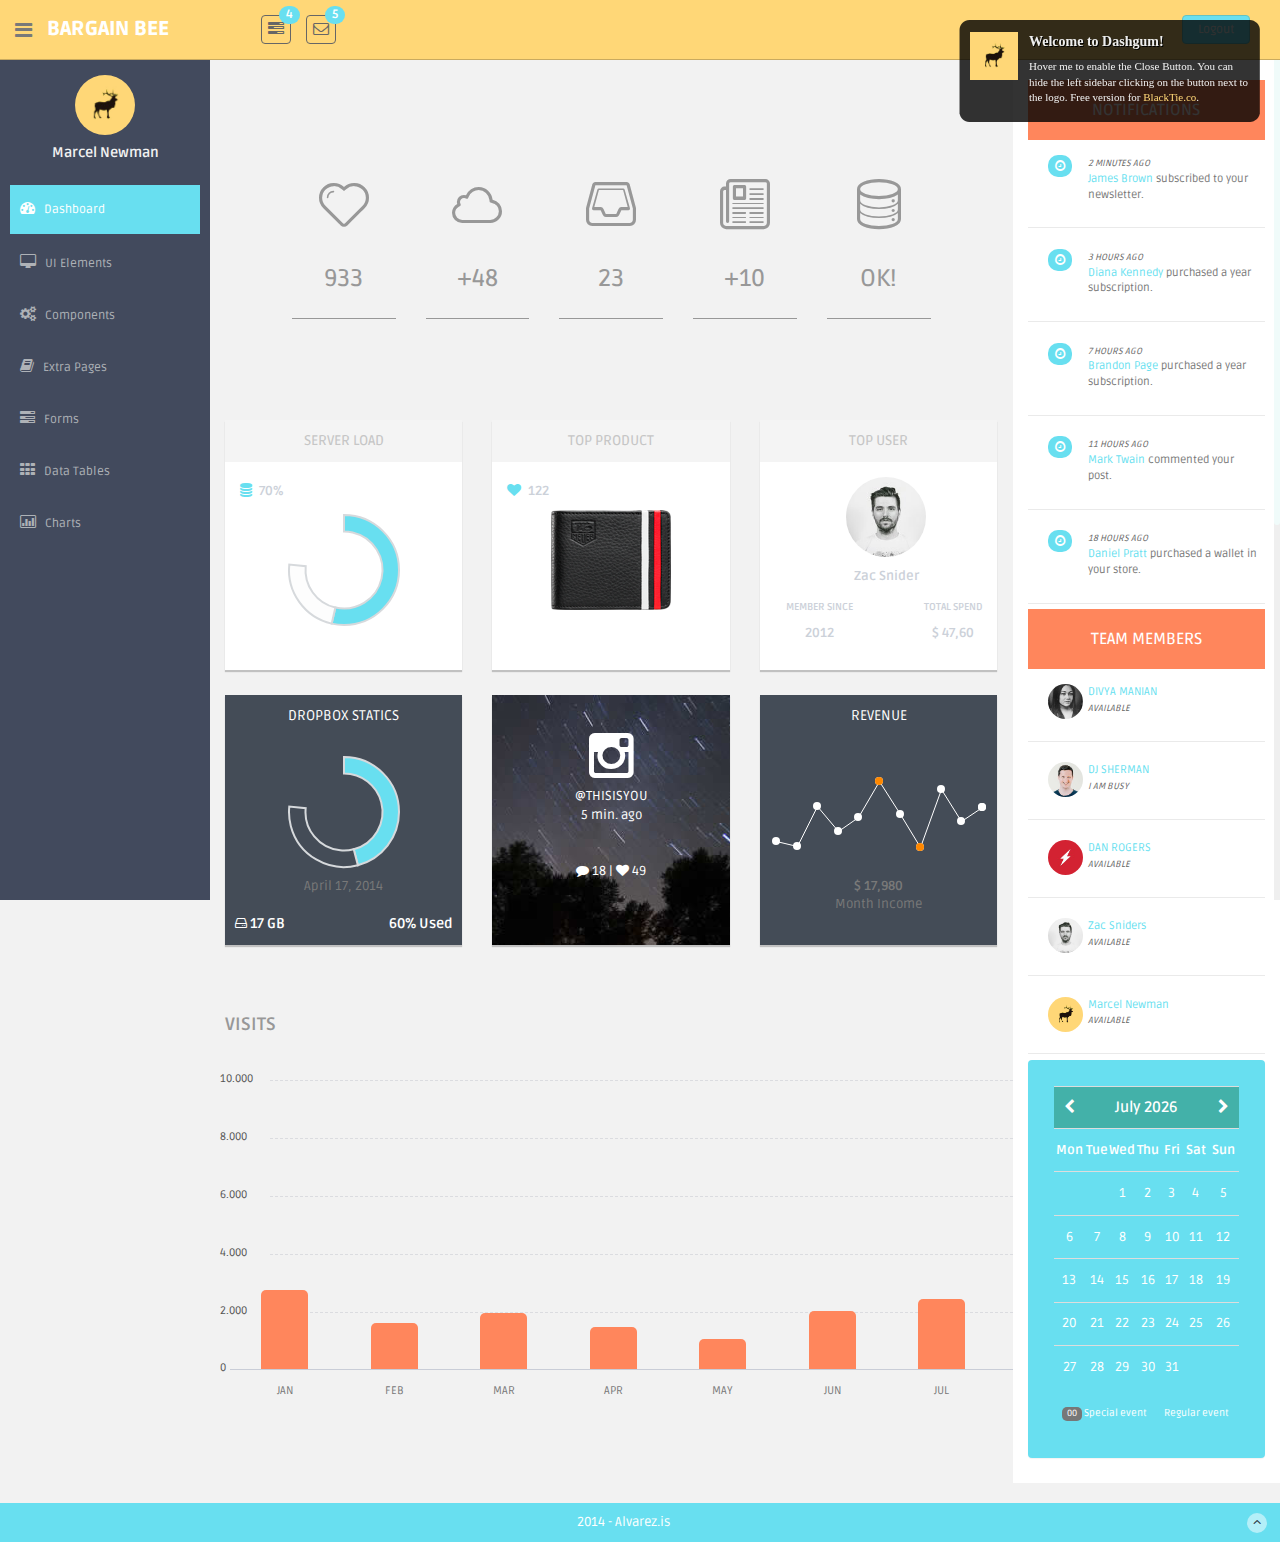
==== Theme/index.html @ c2ef0bbc "initial commit" ====
<!DOCTYPE html>
<html lang="en">
  <head>
    <meta charset="utf-8">
    <meta name="viewport" content="width=device-width, initial-scale=1.0">
    <meta name="description" content="">
    <meta name="author" content="Dashboard">
    <meta name="keyword" content="Dashboard, Bootstrap, Admin, Template, Theme, Responsive, Fluid, Retina">

    <title>DASHGUM - FREE Bootstrap Admin Template</title>

    <!-- Bootstrap core CSS -->
    <link href="assets/css/bootstrap.css" rel="stylesheet">
    <!--external css-->
    <link href="assets/font-awesome/css/font-awesome.css" rel="stylesheet" />
    <link rel="stylesheet" type="text/css" href="assets/css/zabuto_calendar.css">
    <link rel="stylesheet" type="text/css" href="assets/js/gritter/css/jquery.gritter.css" />
    <link rel="stylesheet" type="text/css" href="assets/lineicons/style.css">    
    
    <!-- Custom styles for this template -->
    <link href="assets/css/style.css" rel="stylesheet">
    <link href="assets/css/style-responsive.css" rel="stylesheet">

    <script src="assets/js/chart-master/Chart.js"></script>
    
    <!-- HTML5 shim and Respond.js IE8 support of HTML5 elements and media queries -->
    <!--[if lt IE 9]>
      <script src="https://oss.maxcdn.com/libs/html5shiv/3.7.0/html5shiv.js"></script>
      <script src="https://oss.maxcdn.com/libs/respond.js/1.4.2/respond.min.js"></script>
    <![endif]-->
  </head>

  <body>

  <section id="container" >
      <!-- **********************************************************************************************************************************************************
      TOP BAR CONTENT & NOTIFICATIONS
      *********************************************************************************************************************************************************** -->
      <!--header start-->
      <header class="header black-bg">
              <div class="sidebar-toggle-box">
                  <div class="fa fa-bars tooltips" data-placement="right" data-original-title="Toggle Navigation"></div>
              </div>
            <!--logo start-->
            <a href="index.html" class="logo"><b>BARGAIN BEE</b></a>
            <!--logo end-->
            <div class="nav notify-row" id="top_menu">
                <!--  notification start -->
                <ul class="nav top-menu">
                    <!-- settings start -->
                    <li class="dropdown">
                        <a data-toggle="dropdown" class="dropdown-toggle" href="index.html#">
                            <i class="fa fa-tasks"></i>
                            <span class="badge bg-theme">4</span>
                        </a>
                        <ul class="dropdown-menu extended tasks-bar">
                            <div class="notify-arrow notify-arrow-green"></div>
                            <li>
                                <p class="green">You have 4 pending tasks</p>
                            </li>
                            <li>
                                <a href="index.html#">
                                    <div class="task-info">
                                        <div class="desc">DashGum Admin Panel</div>
                                        <div class="percent">40%</div>
                                    </div>
                                    <div class="progress progress-striped">
                                        <div class="progress-bar progress-bar-success" role="progressbar" aria-valuenow="40" aria-valuemin="0" aria-valuemax="100" style="width: 40%">
                                            <span class="sr-only">40% Complete (success)</span>
                                        </div>
                                    </div>
                                </a>
                            </li>
                            <li>
                                <a href="index.html#">
                                    <div class="task-info">
                                        <div class="desc">Database Update</div>
                                        <div class="percent">60%</div>
                                    </div>
                                    <div class="progress progress-striped">
                                        <div class="progress-bar progress-bar-warning" role="progressbar" aria-valuenow="60" aria-valuemin="0" aria-valuemax="100" style="width: 60%">
                                            <span class="sr-only">60% Complete (warning)</span>
                                        </div>
                                    </div>
                                </a>
                            </li>
                            <li>
                                <a href="index.html#">
                                    <div class="task-info">
                                        <div class="desc">Product Development</div>
                                        <div class="percent">80%</div>
                                    </div>
                                    <div class="progress progress-striped">
                                        <div class="progress-bar progress-bar-info" role="progressbar" aria-valuenow="80" aria-valuemin="0" aria-valuemax="100" style="width: 80%">
                                            <span class="sr-only">80% Complete</span>
                                        </div>
                                    </div>
                                </a>
                            </li>
                            <li>
                                <a href="index.html#">
                                    <div class="task-info">
                                        <div class="desc">Payments Sent</div>
                                        <div class="percent">70%</div>
                                    </div>
                                    <div class="progress progress-striped">
                                        <div class="progress-bar progress-bar-danger" role="progressbar" aria-valuenow="70" aria-valuemin="0" aria-valuemax="100" style="width: 70%">
                                            <span class="sr-only">70% Complete (Important)</span>
                                        </div>
                                    </div>
                                </a>
                            </li>
                            <li class="external">
                                <a href="#">See All Tasks</a>
                            </li>
                        </ul>
                    </li>
                    <!-- settings end -->
                    <!-- inbox dropdown start-->
                    <li id="header_inbox_bar" class="dropdown">
                        <a data-toggle="dropdown" class="dropdown-toggle" href="index.html#">
                            <i class="fa fa-envelope-o"></i>
                            <span class="badge bg-theme">5</span>
                        </a>
                        <ul class="dropdown-menu extended inbox">
                            <div class="notify-arrow notify-arrow-green"></div>
                            <li>
                                <p class="green">You have 5 new messages</p>
                            </li>
                            <li>
                                <a href="index.html#">
                                    <span class="photo"><img alt="avatar" src="assets/img/ui-zac.jpg"></span>
                                    <span class="subject">
                                    <span class="from">Zac Snider</span>
                                    <span class="time">Just now</span>
                                    </span>
                                    <span class="message">
                                        Hi mate, how is everything?
                                    </span>
                                </a>
                            </li>
                            <li>
                                <a href="index.html#">
                                    <span class="photo"><img alt="avatar" src="assets/img/ui-divya.jpg"></span>
                                    <span class="subject">
                                    <span class="from">Divya Manian</span>
                                    <span class="time">40 mins.</span>
                                    </span>
                                    <span class="message">
                                     Hi, I need your help with this.
                                    </span>
                                </a>
                            </li>
                            <li>
                                <a href="index.html#">
                                    <span class="photo"><img alt="avatar" src="assets/img/ui-danro.jpg"></span>
                                    <span class="subject">
                                    <span class="from">Dan Rogers</span>
                                    <span class="time">2 hrs.</span>
                                    </span>
                                    <span class="message">
                                        Love your new Dashboard.
                                    </span>
                                </a>
                            </li>
                            <li>
                                <a href="index.html#">
                                    <span class="photo"><img alt="avatar" src="assets/img/ui-sherman.jpg"></span>
                                    <span class="subject">
                                    <span class="from">Dj Sherman</span>
                                    <span class="time">4 hrs.</span>
                                    </span>
                                    <span class="message">
                                        Please, answer asap.
                                    </span>
                                </a>
                            </li>
                            <li>
                                <a href="index.html#">See all messages</a>
                            </li>
                        </ul>
                    </li>
                    <!-- inbox dropdown end -->
                </ul>
                <!--  notification end -->
            </div>
            <div class="top-menu">
            	<ul class="nav pull-right top-menu">
                    <li><a class="logout" href="login.html">Logout</a></li>
            	</ul>
            </div>
        </header>
      <!--header end-->
      
      <!-- **********************************************************************************************************************************************************
      MAIN SIDEBAR MENU
      *********************************************************************************************************************************************************** -->
      <!--sidebar start-->
      <aside>
          <div id="sidebar"  class="nav-collapse ">
              <!-- sidebar menu start-->
              <ul class="sidebar-menu" id="nav-accordion">
              
              	  <p class="centered"><a href="profile.html"><img src="assets/img/ui-sam.jpg" class="img-circle" width="60"></a></p>
              	  <h5 class="centered">Marcel Newman</h5>
              	  	
                  <li class="mt">
                      <a class="active" href="index.html">
                          <i class="fa fa-dashboard"></i>
                          <span>Dashboard</span>
                      </a>
                  </li>

                  <li class="sub-menu">
                      <a href="javascript:;" >
                          <i class="fa fa-desktop"></i>
                          <span>UI Elements</span>
                      </a>
                      <ul class="sub">
                          <li><a  href="general.html">General</a></li>
                          <li><a  href="buttons.html">Buttons</a></li>
                          <li><a  href="panels.html">Panels</a></li>
                      </ul>
                  </li>

                  <li class="sub-menu">
                      <a href="javascript:;" >
                          <i class="fa fa-cogs"></i>
                          <span>Components</span>
                      </a>
                      <ul class="sub">
                          <li><a  href="calendar.html">Calendar</a></li>
                          <li><a  href="gallery.html">Gallery</a></li>
                          <li><a  href="todo_list.html">Todo List</a></li>
                      </ul>
                  </li>
                  <li class="sub-menu">
                      <a href="javascript:;" >
                          <i class="fa fa-book"></i>
                          <span>Extra Pages</span>
                      </a>
                      <ul class="sub">
                          <li><a  href="blank.html">Blank Page</a></li>
                          <li><a  href="login.html">Login</a></li>
                          <li><a  href="lock_screen.html">Lock Screen</a></li>
                      </ul>
                  </li>
                  <li class="sub-menu">
                      <a href="javascript:;" >
                          <i class="fa fa-tasks"></i>
                          <span>Forms</span>
                      </a>
                      <ul class="sub">
                          <li><a  href="form_component.html">Form Components</a></li>
                      </ul>
                  </li>
                  <li class="sub-menu">
                      <a href="javascript:;" >
                          <i class="fa fa-th"></i>
                          <span>Data Tables</span>
                      </a>
                      <ul class="sub">
                          <li><a  href="basic_table.html">Basic Table</a></li>
                          <li><a  href="responsive_table.html">Responsive Table</a></li>
                      </ul>
                  </li>
                  <li class="sub-menu">
                      <a href="javascript:;" >
                          <i class=" fa fa-bar-chart-o"></i>
                          <span>Charts</span>
                      </a>
                      <ul class="sub">
                          <li><a  href="morris.html">Morris</a></li>
                          <li><a  href="chartjs.html">Chartjs</a></li>
                      </ul>
                  </li>

              </ul>
              <!-- sidebar menu end-->
          </div>
      </aside>
      <!--sidebar end-->
      
      <!-- **********************************************************************************************************************************************************
      MAIN CONTENT
      *********************************************************************************************************************************************************** -->
      <!--main content start-->
      <section id="main-content">
          <section class="wrapper">

              <div class="row">
                  <div class="col-lg-9 main-chart">
                  
                  	<div class="row mtbox">
                  		<div class="col-md-2 col-sm-2 col-md-offset-1 box0">
                  			<div class="box1">
					  			<span class="li_heart"></span>
					  			<h3>933</h3>
                  			</div>
					  			<p>933 People liked your page the last 24hs. Whoohoo!</p>
                  		</div>
                  		<div class="col-md-2 col-sm-2 box0">
                  			<div class="box1">
					  			<span class="li_cloud"></span>
					  			<h3>+48</h3>
                  			</div>
					  			<p>48 New files were added in your cloud storage.</p>
                  		</div>
                  		<div class="col-md-2 col-sm-2 box0">
                  			<div class="box1">
					  			<span class="li_stack"></span>
					  			<h3>23</h3>
                  			</div>
					  			<p>You have 23 unread messages in your inbox.</p>
                  		</div>
                  		<div class="col-md-2 col-sm-2 box0">
                  			<div class="box1">
					  			<span class="li_news"></span>
					  			<h3>+10</h3>
                  			</div>
					  			<p>More than 10 news were added in your reader.</p>
                  		</div>
                  		<div class="col-md-2 col-sm-2 box0">
                  			<div class="box1">
					  			<span class="li_data"></span>
					  			<h3>OK!</h3>
                  			</div>
					  			<p>Your server is working perfectly. Relax & enjoy.</p>
                  		</div>
                  	
                  	</div><!-- /row mt -->	
                  
                      
                      <div class="row mt">
                      <!-- SERVER STATUS PANELS -->
                      	<div class="col-md-4 col-sm-4 mb">
                      		<div class="white-panel pn donut-chart">
                      			<div class="white-header">
						  			<h5>SERVER LOAD</h5>
                      			</div>
								<div class="row">
									<div class="col-sm-6 col-xs-6 goleft">
										<p><i class="fa fa-database"></i> 70%</p>
									</div>
	                      		</div>
								<canvas id="serverstatus01" height="120" width="120"></canvas>
								<script>
									var doughnutData = [
											{
												value: 70,
												color:"#68dff0"
											},
											{
												value : 30,
												color : "#fdfdfd"
											}
										];
										var myDoughnut = new Chart(document.getElementById("serverstatus01").getContext("2d")).Doughnut(doughnutData);
								</script>
	                      	</div><! --/grey-panel -->
                      	</div><!-- /col-md-4-->
                      	

                      	<div class="col-md-4 col-sm-4 mb">
                      		<div class="white-panel pn">
                      			<div class="white-header">
						  			<h5>TOP PRODUCT</h5>
                      			</div>
								<div class="row">
									<div class="col-sm-6 col-xs-6 goleft">
										<p><i class="fa fa-heart"></i> 122</p>
									</div>
									<div class="col-sm-6 col-xs-6"></div>
	                      		</div>
	                      		<div class="centered">
										<img src="assets/img/product.png" width="120">
	                      		</div>
                      		</div>
                      	</div><!-- /col-md-4 -->
                      	
						<div class="col-md-4 mb">
							<!-- WHITE PANEL - TOP USER -->
							<div class="white-panel pn">
								<div class="white-header">
									<h5>TOP USER</h5>
								</div>
								<p><img src="assets/img/ui-zac.jpg" class="img-circle" width="80"></p>
								<p><b>Zac Snider</b></p>
								<div class="row">
									<div class="col-md-6">
										<p class="small mt">MEMBER SINCE</p>
										<p>2012</p>
									</div>
									<div class="col-md-6">
										<p class="small mt">TOTAL SPEND</p>
										<p>$ 47,60</p>
									</div>
								</div>
							</div>
						</div><!-- /col-md-4 -->
                      	

                    </div><!-- /row -->
                    
                    				
					<div class="row">
						<!-- TWITTER PANEL -->
						<div class="col-md-4 mb">
                      		<div class="darkblue-panel pn">
                      			<div class="darkblue-header">
						  			<h5>DROPBOX STATICS</h5>
                      			</div>
								<canvas id="serverstatus02" height="120" width="120"></canvas>
								<script>
									var doughnutData = [
											{
												value: 60,
												color:"#68dff0"
											},
											{
												value : 40,
												color : "#444c57"
											}
										];
										var myDoughnut = new Chart(document.getElementById("serverstatus02").getContext("2d")).Doughnut(doughnutData);
								</script>
								<p>April 17, 2014</p>
								<footer>
									<div class="pull-left">
										<h5><i class="fa fa-hdd-o"></i> 17 GB</h5>
									</div>
									<div class="pull-right">
										<h5>60% Used</h5>
									</div>
								</footer>
                      		</div><! -- /darkblue panel -->
						</div><!-- /col-md-4 -->
						
						
						<div class="col-md-4 mb">
							<!-- INSTAGRAM PANEL -->
							<div class="instagram-panel pn">
								<i class="fa fa-instagram fa-4x"></i>
								<p>@THISISYOU<br/>
									5 min. ago
								</p>
								<p><i class="fa fa-comment"></i> 18 | <i class="fa fa-heart"></i> 49</p>
							</div>
						</div><!-- /col-md-4 -->
						
						<div class="col-md-4 col-sm-4 mb">
							<!-- REVENUE PANEL -->
							<div class="darkblue-panel pn">
								<div class="darkblue-header">
									<h5>REVENUE</h5>
								</div>
								<div class="chart mt">
									<div class="sparkline" data-type="line" data-resize="true" data-height="75" data-width="90%" data-line-width="1" data-line-color="#fff" data-spot-color="#fff" data-fill-color="" data-highlight-line-color="#fff" data-spot-radius="4" data-data="[200,135,667,333,526,996,564,123,890,464,655]"></div>
								</div>
								<p class="mt"><b>$ 17,980</b><br/>Month Income</p>
							</div>
						</div><!-- /col-md-4 -->
						
					</div><!-- /row -->
					
					<div class="row mt">
                      <!--CUSTOM CHART START -->
                      <div class="border-head">
                          <h3>VISITS</h3>
                      </div>
                      <div class="custom-bar-chart">
                          <ul class="y-axis">
                              <li><span>10.000</span></li>
                              <li><span>8.000</span></li>
                              <li><span>6.000</span></li>
                              <li><span>4.000</span></li>
                              <li><span>2.000</span></li>
                              <li><span>0</span></li>
                          </ul>
                          <div class="bar">
                              <div class="title">JAN</div>
                              <div class="value tooltips" data-original-title="8.500" data-toggle="tooltip" data-placement="top">85%</div>
                          </div>
                          <div class="bar ">
                              <div class="title">FEB</div>
                              <div class="value tooltips" data-original-title="5.000" data-toggle="tooltip" data-placement="top">50%</div>
                          </div>
                          <div class="bar ">
                              <div class="title">MAR</div>
                              <div class="value tooltips" data-original-title="6.000" data-toggle="tooltip" data-placement="top">60%</div>
                          </div>
                          <div class="bar ">
                              <div class="title">APR</div>
                              <div class="value tooltips" data-original-title="4.500" data-toggle="tooltip" data-placement="top">45%</div>
                          </div>
                          <div class="bar">
                              <div class="title">MAY</div>
                              <div class="value tooltips" data-original-title="3.200" data-toggle="tooltip" data-placement="top">32%</div>
                          </div>
                          <div class="bar ">
                              <div class="title">JUN</div>
                              <div class="value tooltips" data-original-title="6.200" data-toggle="tooltip" data-placement="top">62%</div>
                          </div>
                          <div class="bar">
                              <div class="title">JUL</div>
                              <div class="value tooltips" data-original-title="7.500" data-toggle="tooltip" data-placement="top">75%</div>
                          </div>
                      </div>
                      <!--custom chart end-->
					</div><!-- /row -->	
					
                  </div><!-- /col-lg-9 END SECTION MIDDLE -->
                  
                  
      <!-- **********************************************************************************************************************************************************
      RIGHT SIDEBAR CONTENT
      *********************************************************************************************************************************************************** -->                  
                  
                  <div class="col-lg-3 ds">
                    <!--COMPLETED ACTIONS DONUTS CHART-->
						<h3>NOTIFICATIONS</h3>
                                        
                      <!-- First Action -->
                      <div class="desc">
                      	<div class="thumb">
                      		<span class="badge bg-theme"><i class="fa fa-clock-o"></i></span>
                      	</div>
                      	<div class="details">
                      		<p><muted>2 Minutes Ago</muted><br/>
                      		   <a href="#">James Brown</a> subscribed to your newsletter.<br/>
                      		</p>
                      	</div>
                      </div>
                      <!-- Second Action -->
                      <div class="desc">
                      	<div class="thumb">
                      		<span class="badge bg-theme"><i class="fa fa-clock-o"></i></span>
                      	</div>
                      	<div class="details">
                      		<p><muted>3 Hours Ago</muted><br/>
                      		   <a href="#">Diana Kennedy</a> purchased a year subscription.<br/>
                      		</p>
                      	</div>
                      </div>
                      <!-- Third Action -->
                      <div class="desc">
                      	<div class="thumb">
                      		<span class="badge bg-theme"><i class="fa fa-clock-o"></i></span>
                      	</div>
                      	<div class="details">
                      		<p><muted>7 Hours Ago</muted><br/>
                      		   <a href="#">Brandon Page</a> purchased a year subscription.<br/>
                      		</p>
                      	</div>
                      </div>
                      <!-- Fourth Action -->
                      <div class="desc">
                      	<div class="thumb">
                      		<span class="badge bg-theme"><i class="fa fa-clock-o"></i></span>
                      	</div>
                      	<div class="details">
                      		<p><muted>11 Hours Ago</muted><br/>
                      		   <a href="#">Mark Twain</a> commented your post.<br/>
                      		</p>
                      	</div>
                      </div>
                      <!-- Fifth Action -->
                      <div class="desc">
                      	<div class="thumb">
                      		<span class="badge bg-theme"><i class="fa fa-clock-o"></i></span>
                      	</div>
                      	<div class="details">
                      		<p><muted>18 Hours Ago</muted><br/>
                      		   <a href="#">Daniel Pratt</a> purchased a wallet in your store.<br/>
                      		</p>
                      	</div>
                      </div>

                       <!-- USERS ONLINE SECTION -->
						<h3>TEAM MEMBERS</h3>
                      <!-- First Member -->
                      <div class="desc">
                      	<div class="thumb">
                      		<img class="img-circle" src="assets/img/ui-divya.jpg" width="35px" height="35px" align="">
                      	</div>
                      	<div class="details">
                      		<p><a href="#">DIVYA MANIAN</a><br/>
                      		   <muted>Available</muted>
                      		</p>
                      	</div>
                      </div>
                      <!-- Second Member -->
                      <div class="desc">
                      	<div class="thumb">
                      		<img class="img-circle" src="assets/img/ui-sherman.jpg" width="35px" height="35px" align="">
                      	</div>
                      	<div class="details">
                      		<p><a href="#">DJ SHERMAN</a><br/>
                      		   <muted>I am Busy</muted>
                      		</p>
                      	</div>
                      </div>
                      <!-- Third Member -->
                      <div class="desc">
                      	<div class="thumb">
                      		<img class="img-circle" src="assets/img/ui-danro.jpg" width="35px" height="35px" align="">
                      	</div>
                      	<div class="details">
                      		<p><a href="#">DAN ROGERS</a><br/>
                      		   <muted>Available</muted>
                      		</p>
                      	</div>
                      </div>
                      <!-- Fourth Member -->
                      <div class="desc">
                      	<div class="thumb">
                      		<img class="img-circle" src="assets/img/ui-zac.jpg" width="35px" height="35px" align="">
                      	</div>
                      	<div class="details">
                      		<p><a href="#">Zac Sniders</a><br/>
                      		   <muted>Available</muted>
                      		</p>
                      	</div>
                      </div>
                      <!-- Fifth Member -->
                      <div class="desc">
                      	<div class="thumb">
                      		<img class="img-circle" src="assets/img/ui-sam.jpg" width="35px" height="35px" align="">
                      	</div>
                      	<div class="details">
                      		<p><a href="#">Marcel Newman</a><br/>
                      		   <muted>Available</muted>
                      		</p>
                      	</div>
                      </div>

                        <!-- CALENDAR-->
                        <div id="calendar" class="mb">
                            <div class="panel green-panel no-margin">
                                <div class="panel-body">
                                    <div id="date-popover" class="popover top" style="cursor: pointer; disadding: block; margin-left: 33%; margin-top: -50px; width: 175px;">
                                        <div class="arrow"></div>
                                        <h3 class="popover-title" style="disadding: none;"></h3>
                                        <div id="date-popover-content" class="popover-content"></div>
                                    </div>
                                    <div id="my-calendar"></div>
                                </div>
                            </div>
                        </div><!-- / calendar -->
                      
                  </div><!-- /col-lg-3 -->
              </div><! --/row -->
          </section>
      </section>

      <!--main content end-->
      <!--footer start-->
      <footer class="site-footer">
          <div class="text-center">
              2014 - Alvarez.is
              <a href="index.html#" class="go-top">
                  <i class="fa fa-angle-up"></i>
              </a>
          </div>
      </footer>
      <!--footer end-->
  </section>

    <!-- js placed at the end of the document so the pages load faster -->
    <script src="assets/js/jquery.js"></script>
    <script src="assets/js/jquery-1.8.3.min.js"></script>
    <script src="assets/js/bootstrap.min.js"></script>
    <script class="include" type="text/javascript" src="assets/js/jquery.dcjqaccordion.2.7.js"></script>
    <script src="assets/js/jquery.scrollTo.min.js"></script>
    <script src="assets/js/jquery.nicescroll.js" type="text/javascript"></script>
    <script src="assets/js/jquery.sparkline.js"></script>


    <!--common script for all pages-->
    <script src="assets/js/common-scripts.js"></script>
    
    <script type="text/javascript" src="assets/js/gritter/js/jquery.gritter.js"></script>
    <script type="text/javascript" src="assets/js/gritter-conf.js"></script>

    <!--script for this page-->
    <script src="assets/js/sparkline-chart.js"></script>    
	<script src="assets/js/zabuto_calendar.js"></script>	
	
	<script type="text/javascript">
        $(document).ready(function () {
        var unique_id = $.gritter.add({
            // (string | mandatory) the heading of the notification
            title: 'Welcome to Dashgum!',
            // (string | mandatory) the text inside the notification
            text: 'Hover me to enable the Close Button. You can hide the left sidebar clicking on the button next to the logo. Free version for <a href="http://blacktie.co" target="_blank" style="color:#ffd777">BlackTie.co</a>.',
            // (string | optional) the image to display on the left
            image: 'assets/img/ui-sam.jpg',
            // (bool | optional) if you want it to fade out on its own or just sit there
            sticky: true,
            // (int | optional) the time you want it to be alive for before fading out
            time: '',
            // (string | optional) the class name you want to apply to that specific message
            class_name: 'my-sticky-class'
        });

        return false;
        });
	</script>
	
	<script type="application/javascript">
        $(document).ready(function () {
            $("#date-popover").popover({html: true, trigger: "manual"});
            $("#date-popover").hide();
            $("#date-popover").click(function (e) {
                $(this).hide();
            });
        
            $("#my-calendar").zabuto_calendar({
                action: function () {
                    return myDateFunction(this.id, false);
                },
                action_nav: function () {
                    return myNavFunction(this.id);
                },
                ajax: {
                    url: "show_data.php?action=1",
                    modal: true
                },
                legend: [
                    {type: "text", label: "Special event", badge: "00"},
                    {type: "block", label: "Regular event", }
                ]
            });
        });
        
        
        function myNavFunction(id) {
            $("#date-popover").hide();
            var nav = $("#" + id).data("navigation");
            var to = $("#" + id).data("to");
            console.log('nav ' + nav + ' to: ' + to.month + '/' + to.year);
        }
    </script>
  

  </body>
</html>
---- Theme/assets/css/zabuto_calendar.css ----
/**
 * Zabuto Calendar
 */

div.zabuto_calendar {
    margin: 0;
    padding: 10px;
}

.calendar-month-header 		{font-size:116%!important;}
.calendar-month-header th 	{font-weight:600!important;}

div.zabuto_calendar .table {
    width: 100%;
    margin: 0;
    padding: 0px;
}

div.zabuto_calendar .table th,
div.zabuto_calendar .table td {
    padding: 11.9px 0px;
    text-align: center;
}

div.zabuto_calendar .table tr th,
div.zabuto_calendar .table tr td {
    background-color:;
}

div.zabuto_calendar .table tr.calendar-month-header th {
    background-color:;
}

div.zabuto_calendar .table tr.calendar-month-header th span {
    cursor: pointer;
    display: inline-block;
    padding-bottom:0px;
	
}

div.zabuto_calendar .table tr.calendar-dow-header th {
    background-color:;
}

div.zabuto_calendar .table tr:last-child {
    border-bottom: 0px solid #dddddd;
}

div.zabuto_calendar .table tr.calendar-month-header th {
    padding:10px;
	
	}

div.zabuto_calendar .table-bordered tr.calendar-month-header th {
    border-left: 0;
    border-right: 0;
}

div.zabuto_calendar .table-bordered tr.calendar-month-header th:first-child {
    border-left: 0px solid #dddddd;
}

div.zabuto_calendar div.calendar-month-navigation {
    cursor: pointer;
    margin: 0;
    padding: 0;
    padding-top:0px;
}

div.zabuto_calendar tr.calendar-dow-header th,
div.zabuto_calendar tr.calendar-dow td {
    width: 14%;
}

div.zabuto_calendar .table tr td div.day {
    margin: 0px;
    padding-top: 0px;
    padding-bottom: 0px;
}

/* actions and events */
div.zabuto_calendar .table tr td.event div.day,
div.zabuto_calendar ul.legend li.event {
    background-color:;
}

div.zabuto_calendar .table tr td.dow-clickable,
div.zabuto_calendar .table tr td.event-clickable {
    cursor: pointer;
}

/* badge */
div.zabuto_calendar .badge-today,
div.zabuto_calendar div.legend span.badge-today {
    background-color:;
    color: #ffffff;
    text-shadow: none;
}

div.zabuto_calendar .badge-event,
div.zabuto_calendar div.legend span.badge-event {
    background-color:;
    color: #ffffff;
    text-shadow: none;
}

div.zabuto_calendar .badge-event {
    font-size: 0.95em;
    padding-left: 8px;
    padding-right: 8px;
    padding-bottom: 4px;
}

/* legend */
div.zabuto_calendar div.legend {
    margin-top: 15px;
    text-align: right;
	padding-right:10px;
	padding-bottom:10px;
}

div.zabuto_calendar div.legend span {
    font-size: 10px;
    font-weight: normal;
}

div.zabuto_calendar div.legend span.legend-text:after,
div.zabuto_calendar div.legend span.legend-block:after,
div.zabuto_calendar div.legend span.legend-list:after,
div.zabuto_calendar div.legend span.legend-spacer:after {
    content: ' ';
}

div.zabuto_calendar div.legend span.legend-spacer {
    padding-left: 25px;
}

div.zabuto_calendar ul.legend > span {
    padding-left: 2px;
}

div.zabuto_calendar ul.legend {
    display: inline-block;
    list-style: none outside none;
    margin: 0;
    padding: 0;
}

div.zabuto_calendar ul.legend li {
    display: inline-block;
    height: 8px;
    width: 8px;
    margin-left: 5px;
}

div.zabuto_calendar ul.legend
div.zabuto_calendar ul.legend li:first-child {
    margin-left: 7px;
}

div.zabuto_calendar ul.legend li:last-child {
    margin-right: 5px;
}

div.zabuto_calendar div.legend span.badge {
    font-size: 0.9em;
    border-radius: 5px 5px 5px 5px;
    padding-left: 5px;
    padding-right: 5px;
    padding-top: 2px;
    padding-bottom: 3px;
}

/* responsive */
@media (max-width: 979px) {
    div.zabuto_calendar .table th,
    div.zabuto_calendar .table td {
        padding: 2px 1px;
    }
}
---- Theme/assets/lineicons/style.css ----
@font-face {
	font-family: 'linecons';
	src:url('fonts/linecons.eot');
}
@font-face {
	font-family: 'linecons';
	src: url([data-uri]) format('svg'),
		 url([data-uri]) format('truetype');
	font-weight: normal;
	font-style: normal;
}

/* Use the following CSS code if you want to use data attributes for inserting your icons */
[data-icon]:before {
	font-family: 'linecons';
	content: attr(data-icon);
	speak: none;
	font-weight: normal;
	line-height: 1;
	-webkit-font-smoothing: antialiased;
}

/* Use the following CSS code if you want to have a class per icon */
[class^="li_"]:before, [class*=" li_"]:before {
	font-family: 'linecons';
	font-style: normal;
	speak: none;
	font-weight: normal;
	line-height: 1;
	-webkit-font-smoothing: antialiased;
}
.li_heart:before {
	content: "\e000";
}
.li_cloud:before {
	content: "\e001";
}
.li_star:before {
	content: "\e002";
}
.li_tv:before {
	content: "\e003";
}
.li_sound:before {
	content: "\e004";
}
.li_video:before {
	content: "\e005";
}
.li_trash:before {
	content: "\e006";
}
.li_user:before {
	content: "\e007";
}
.li_key:before {
	content: "\e008";
}
.li_search:before {
	content: "\e009";
}
.li_settings:before {
	content: "\e00a";
}
.li_camera:before {
	content: "\e00b";
}
.li_tag:before {
	content: "\e00c";
}
.li_lock:before {
	content: "\e00d";
}
.li_bulb:before {
	content: "\e00e";
}
.li_pen:before {
	content: "\e00f";
}
.li_diamond:before {
	content: "\e010";
}
.li_display:before {
	content: "\e011";
}
.li_location:before {
	content: "\e012";
}
.li_eye:before {
	content: "\e013";
}
.li_bubble:before {
	content: "\e014";
}
.li_stack:before {
	content: "\e015";
}
.li_cup:before {
	content: "\e016";
}
.li_phone:before {
	content: "\e017";
}
.li_news:before {
	content: "\e018";
}
.li_mail:before {
	content: "\e019";
}
.li_like:before {
	content: "\e01a";
}
.li_photo:before {
	content: "\e01b";
}
.li_note:before {
	content: "\e01c";
}
.li_clock:before {
	content: "\e01d";
}
.li_paperplane:before {
	content: "\e01e";
}
.li_params:before {
	content: "\e01f";
}
.li_banknote:before {
	content: "\e020";
}
.li_data:before {
	content: "\e021";
}
.li_music:before {
	content: "\e022";
}
.li_megaphone:before {
	content: "\e023";
}
.li_study:before {
	content: "\e024";
}
.li_lab:before {
	content: "\e025";
}
.li_food:before {
	content: "\e026";
}
.li_t-shirt:before {
	content: "\e027";
}
.li_fire:before {
	content: "\e028";
}
.li_clip:before {
	content: "\e029";
}
.li_shop:before {
	content: "\e02a";
}
.li_calendar:before {
	content: "\e02b";
}
.li_vallet:before {
	content: "\e02c";
}
.li_vynil:before {
	content: "\e02d";
}
.li_truck:before {
	content: "\e02e";
}
.li_world:before {
	content: "\e02f";
}
---- Theme/assets/css/style.css ----
/*
Template Name: DASHGUM FREE - Bootstrap 3.2 Admin Theme
Template Version: 1.0
Author: Carlos Alvarez
Website: http://blacktie.co
Premium: http://www.gridgum.com
*/

/* Import fonts */
@import url(http://fonts.googleapis.com/css?family=Ruda:400,700,900);

/* BASIC THEME CONFIGURATION */
body {
    color: #797979;
	background: #f2f2f2;
    font-family: 'Ruda', sans-serif;
    padding: 0px !important;
    margin: 0px !important;
    font-size:13px;
}

ul li {
    list-style: none;
}

a, a:hover, a:focus {
    text-decoration: none;
    outline: none;
}
::selection {

    background: #68dff0;
    color: #fff;
}
::-moz-selection {
    background: #68dff0;
    color: #fff;
}

#container {
    width: 100%;
    height: 100%;
}

/* Bootstrap Modifications */
.modal-header {
	background: #68dff0;
}

.modal-title {
	color: white;
}

.btn-round {
	border-radius: 20px;
	-webkit-border-radius: 20px;
}

.accordion-heading .accordion-toggle {
	display: block;
	cursor: pointer;
	border-top: 1px solid #F5F5F5;
	padding: 5px 0px;
	line-height: 28.75px;
	text-transform: uppercase;
	color: #1a1a1a;
	background-color: #ffffff;
	outline: none !important;
	text-decoration: none;
}	



/*Theme Backgrounds*/

.bg-theme {
	background-color: #68dff0;
}

.bg-theme02 {
	background-color: #ac92ec;
}

.bg-theme03 {
  background-color: #48cfad;
}

.bg-theme04 {
  background-color: #ed5565;
}
/*Theme Buttons*/

.btn-theme {
  color: #fff;
  background-color: #68dff0;
  border-color: #48bcb4;
}
.btn-theme:hover,
.btn-theme:focus,
.btn-theme:active,
.btn-theme.active,
.open .dropdown-toggle.btn-theme {
  color: #fff;
  background-color: #48bcb4;
  border-color: #48bcb4;
}

.btn-theme02 {
  color: #fff;
  background-color: #ac92ec;
  border-color: #967adc;
}
.btn-theme02:hover,
.btn-theme02:focus,
.btn-theme02:active,
.btn-theme02.active,
.open .dropdown-toggle.btn-theme02 {
  color: #fff;
  background-color: #967adc;
  border-color: #967adc;
}

.btn-theme03 {
  color: #fff;
  background-color: #48cfad;
  border-color: #37bc9b;
}
.btn-theme03:hover,
.btn-theme03:focus,
.btn-theme03:active,
.btn-theme03.active,
.open .dropdown-toggle.btn-theme03 {
  color: #fff;
  background-color: #37bc9b;
  border-color: #37bc9b;
}

.btn-theme04 {
  color: #fff;
  background-color: #ed5565;
  border-color: #da4453;
}
.btn-theme04:hover,
.btn-theme04:focus,
.btn-theme04:active,
.btn-theme04.active,
.open .dropdown-toggle.btn-theme04 {
  color: #fff;
  background-color: #da4453;
  border-color: #da4453;
}

.btn-clear-g {
	color: #48bcb4;
	background: transparent;
	border-color: #48bcb4;
}

.btn-clear-g:hover {
	color: white;
}

hr {
  margin-top: 20px;
  margin-bottom: 20px;
  border: 0;
  border-top: 1px solid #797979;
}



/*Helpers*/

.centered {
	text-align: center;
}

.goleft {
	text-align: left;
}

.goright {
	text-align: right;
}

.mt {
	margin-top: 25px;
}

.mb {
	margin-bottom: 25px;
}

.ml {
	margin-left: 5px;
	}

.no-padding {
	padding: 0 !important;
}

.no-margin {
	margin: 0 !important;
}

/*Exclusive Theme Colors Configuration*/

.label-theme {
	background-color: #68dff0;
}

.bg-theme {
	background-color: #68dff0;
}

ul.top-menu > li > .logout {
	color: #f2f2f2;
	font-size: 12px;
	border-radius: 4px;
	-webkit-border-radius: 4px;
	border: 1px solid #64c3c2 !important;
	padding: 5px 15px;
	margin-right: 15px;
	background: #68dff0;
	margin-top: 15px;
}


/*sidebar navigation*/

#sidebar {
    width: 210px;
    height: 100%;
    position: fixed;
    background: #424a5d;
}

#sidebar h5 {
	color: #f2f2f2;
	font-weight: 700;
}

#sidebar ul li {
    position: relative;
}

#sidebar .sub-menu > .sub li  {
    padding-left: 32px;
}

#sidebar .sub-menu > .sub li:last-child {
    padding-bottom: 10px;
}

/*LEFT NAVIGATION ICON*/
.dcjq-icon {
    height:17px;
    width:17px;
    display:inline-block;
    background: url("../img/nav-expand.png") no-repeat top;
    border-radius:3px;
    -moz-border-radius:3px;
    -webkit-border-radius:3px;
    position:absolute;
    right:10px;
    top:15px;
}
.active .dcjq-icon {
    background: url("../img/nav-expand.png") no-repeat bottom;
    border-radius:3px;
    -moz-border-radius:3px;
    -webkit-border-radius:3px;
}
/*---*/

.nav-collapse.collapse {
    display: inline;
}

ul.sidebar-menu , ul.sidebar-menu li ul.sub{
    margin: -2px 0 0;
    padding: 0;
}

ul.sidebar-menu {
    margin-top: 75px;
}

#sidebar > ul > li > ul.sub {
    display: none;
}

#sidebar > ul > li.active > ul.sub, #sidebar > ul > li > ul.sub > li > a {
    display: block;
}

ul.sidebar-menu li ul.sub li{
    background: #424a5d;
    margin-bottom: 0;
    margin-left: 0;
    margin-right: 0;
}

ul.sidebar-menu li ul.sub li:last-child{
    border-radius: 0 0 4px 4px;
    -webkit-border-radius: 0 0 4px 4px;
}

ul.sidebar-menu li ul.sub li a {
    font-size: 12px;
    padding: 6px 0;
    line-height: 35px;
    height: 35px;
    -webkit-transition: all 0.3s ease;
    -moz-transition: all 0.3s ease;
    -o-transition: all 0.3s ease;
    -ms-transition: all 0.3s ease;
    transition: all 0.3s ease;
    color: #aeb2b7;
}

ul.sidebar-menu li ul.sub li a:hover {
	color: white;
	background: transparent;
}

ul.sidebar-menu li ul.sub li.active a {
    color: #68dff0;
    -webkit-transition: all 0.3s ease;
    -moz-transition: all 0.3s ease;
    -o-transition: all 0.3s ease;
    -ms-transition: all 0.3s ease;
    transition: all 0.3s ease;
    display: block;
}

ul.sidebar-menu li{
    /*line-height: 20px !important;*/
    margin-bottom: 5px;
    margin-left:10px;
    margin-right:10px;
}

ul.sidebar-menu li.sub-menu{
    line-height: 15px;
}

ul.sidebar-menu li a span{
    display: inline-block;
}

ul.sidebar-menu li a{
    color: #aeb2b7;
    text-decoration: none;
    display: block;
    padding: 15px 0 15px 10px;
    font-size: 12px;
    outline: none;
    -webkit-transition: all 0.3s ease;
    -moz-transition: all 0.3s ease;
    -o-transition: all 0.3s ease;
    -ms-transition: all 0.3s ease;
    transition: all 0.3s ease;
}

ul.sidebar-menu li a.active, ul.sidebar-menu li a:hover, ul.sidebar-menu li a:focus {
    background: #68dff0;
    color: #fff;
    display: block;

    -webkit-transition: all 0.3s ease;
    -moz-transition: all 0.3s ease;
    -o-transition: all 0.3s ease;
    -ms-transition: all 0.3s ease;
    transition: all 0.3s ease;
}


ul.sidebar-menu li a i {
    font-size: 15px;
    padding-right: 6px;
}

ul.sidebar-menu li a:hover i, ul.sidebar-menu li a:focus i {
    color: #fff;
}

ul.sidebar-menu li a.active i {
    color: #fff;
}


.mail-info, .mail-info:hover {
    margin: -3px 6px 0 0;
    font-size: 11px;
}

/* MAIN CONTENT CONFIGURATION */
#main-content {
    margin-left: 210px;
}

.header, .footer {
    min-height: 60px;
    padding: 0 15px;
}

.header {
    position: fixed;
    left: 0;
    right: 0;
    z-index: 1002;
}

.black-bg {
    background: #ffd777;
    border-bottom: 1px solid #c9aa5f;
}

.wrapper {
    display: inline-block;
    margin-top: 60px;
    padding-left: 15px;
    padding-right: 15px;
    padding-bottom: 15px;
    padding-top: 0px;
    width: 100%;
}

a.logo {
    font-size: 20px;
    color: #ffffff;
    float: left;
    margin-top: 15px;
    text-transform: uppercase;
}

a.logo b {
    font-weight: 900;
}

a.logo:hover, a.logo:focus {
    text-decoration: none;
    outline: none;
}

a.logo span {
    color: #68dff0;
}


/*notification*/
#top_menu .nav > li, ul.top-menu > li {
    float: left;
}

.notify-row {
    float: left;
    margin-top: 15px;
    margin-left: 92px;
}

.notify-row .notification span.label {
    display: inline-block;
    height: 18px;
    width: 20px;
    padding: 5px;
}

ul.top-menu > li > a {
    color: #666666;
    font-size: 16px;
    border-radius: 4px;
    -webkit-border-radius: 4px;
    border:1px solid #666666 !important;
    padding: 2px 6px;
    margin-right: 15px;
}

ul.top-menu > li > a:hover, ul.top-menu > li > a:focus {
    border:1px solid #b6b6b6 !important;
    background-color: transparent !important;
    border-color: #b6b6b6 !important;
    text-decoration: none;
    border-radius: 4px;
    -webkit-border-radius: 4px;
    color: #b6b6b6 !important;
}

.notify-row .badge {
    position: absolute;
    right: -10px;
    top: -10px;
    z-index: 100;
}

.dropdown-menu.extended {
    max-width: 300px !important;
    min-width: 160px !important;
    top: 42px;
    width: 235px !important;
    padding: 0;
    box-shadow: 0 2px 5px rgba(0, 0, 0, 0.176) !important;
    border: none !important;
    border-radius: 4px;
    -webkit-border-radius: 4px;
}

@media screen and (-webkit-min-device-pixel-ratio:0) {
    /* Safari and Chrome */
    .dropdown-menu.extended  {
        box-shadow: 0 2px 8px rgba(0, 0, 0, 0.176) !important;
    };
    }

.dropdown-menu.extended li p {
    background-color: #F1F2F7;
    color: #666666;
    margin: 0;
    padding: 10px;
    border-radius: 4px 4px 0px 0px;
    -webkit-border-radius: 4px 4px 0px 0px;
}

.dropdown-menu.extended li p.green {
    background-color: #68dff0;
    color: #fff;
}

.dropdown-menu.extended li p.yellow {
    background-color: #fcb322;
    color: #fff;
}

.dropdown-menu.extended li a {
    border-bottom: 1px solid #EBEBEB !important;
    font-size: 12px;
    list-style: none;
}

.dropdown-menu.extended li a {
    padding: 15px 10px !important;
    width: 100%;
    display: inline-block;
}

.dropdown-menu.extended li a:hover {
    background-color: #F7F8F9 !important;
    color: #2E2E2E;
}

.dropdown-menu.tasks-bar .task-info .desc {
    font-size: 13px;
    font-weight: normal;
}

.dropdown-menu.tasks-bar .task-info .percent {
    display: inline-block;
    float: right;
    font-size: 13px;
    font-weight: 600;
    padding-left: 10px;
    margin-top: -4px;
}

.dropdown-menu.extended .progress {
    margin-bottom: 0 !important;
    height: 10px;
}

.dropdown-menu.inbox li a .photo img {
    border-radius: 2px 2px 2px 2px;
    float: left;
    height: 40px;
    margin-right: 4px;
    width: 40px;
}

.dropdown-menu.inbox li a .subject {
    display: block;
}

.dropdown-menu.inbox li a .subject .from {
    font-size: 12px;
    font-weight: 600;
}

.dropdown-menu.inbox li a .subject .time {
    font-size: 11px;
    font-style: italic;
    font-weight: bold;
    position: absolute;
    right: 5px;
}

.dropdown-menu.inbox li a .message {
    display: block !important;
    font-size: 11px;
}

.top-nav  {
    margin-top: 7px;
}

.top-nav ul.top-menu > li .dropdown-menu.logout {
    width: 268px !important;

}

.top-nav li.dropdown .dropdown-menu {
    float: right;
    right: 0;
    left: auto;
}

.dropdown-menu.extended.logout > li {
    float: left;
    text-align: center;
    width: 33.3%;
}

.dropdown-menu.extended.logout > li:last-child {
    float: left;
    text-align: center;
    width: 100%;
    background: #a9d96c;
    border-radius: 0 0 3px 3px;
}

.dropdown-menu.extended.logout > li:last-child > a, .dropdown-menu.extended.logout > li:last-child > a:hover {
    color: #fff;
    border-bottom: none !important;
    text-transform: uppercase;
}

.dropdown-menu.extended.logout > li:last-child > a:hover > i{
    color: #fff;
}

.dropdown-menu.extended.logout > li > a {
    color: #a4abbb;
    border-bottom: none !important;
}

.full-width .dropdown-menu.extended.logout > li > a:hover {
    background: none !important;
    color: #50c8ea !important;
}

.dropdown-menu.extended.logout > li > a:hover {
    background: none !important;
}

.dropdown-menu.extended.logout > li > a:hover i {
    color: #50c8ea;
}

.dropdown-menu.extended.logout > li > a i {
    font-size: 17px;
}

.dropdown-menu.extended.logout > li > a > i {
    display: block;
}

.top-nav ul.top-menu > li > a {
    border: 1px solid #eeeeee;
    border-radius: 4px;
    -webkit-border-radius: 4px;
    padding: 6px;
    background: none;
    margin-right: 0;
}
.top-nav ul.top-menu > li {
    margin-left: 10px;
}

.top-nav ul.top-menu > li > a:hover, .top-nav ul.top-menu > li > a:focus {
    border:1px solid #F1F2F7;
    background: #F1F2F7;

}

.top-nav .dropdown-menu.extended.logout {
    top: 50px;
}

.top-nav .nav .caret {
    border-bottom-color: #A4AABA;
    border-top-color: #A4AABA;
}
.top-nav ul.top-menu > li > a:hover .caret {
    border-bottom-color: #000;
    border-top-color: #000;
}

.log-arrow-up {
    background: url("../img/arrow-up.png") no-repeat;
    width: 20px;
    height: 11px;
    position: absolute;
    right: 20px;
    top: -10px;
}

/*----*/

.notify-arrow {
    border-style: solid;
    border-width: 0 9px 9px;
    height: 0;
    margin-top: 0;
    opacity: 0;
    position: absolute;
    left: 7px;
    top: -18px;
    transition: all 0.25s ease 0s;
    width: 0;
    z-index: 10;
    margin-top: 10px;
    opacity: 1;
}

.notify-arrow-yellow {
    border-color: transparent transparent #FCB322;
    border-bottom-color: #FCB322 !important;
    border-top-color: #FCB322 !important;
}
.notify-arrow-green {
    border-color: transparent transparent #68dff0;
    border-bottom-color: #68dff0 !important;
    border-top-color: #68dff0 !important;
}



/*--sidebar toggle---*/

.sidebar-toggle-box {
    float: left;
    padding-right: 15px;
    margin-top: 20px;
}

.sidebar-toggle-box .fa-bars {
    cursor: pointer;
    display: inline-block;
    font-size: 20px;
}


.sidebar-closed > #sidebar > ul {
    display: none;
}

.sidebar-closed #main-content {
    margin-left: 0px;
}

.sidebar-closed #sidebar {
    margin-left: -180px;
}


/* Dash Side */

.ds {
	background: #ffffff;
	padding-top: 20px;
}

.ds h4 {
	font-size: 14px;
	font-weight: 700;
}

.ds h3 {
	color: #ffffff;
	font-size: 16px;
	padding: 0 10px;
	line-height: 60px;
	height: 60px;
	margin: 0;
	background: #ff865c;
	text-align: center;
}

.ds i {
	font-size: 12px;
	line-height: 16px;
}

.ds .desc {
	border-bottom: 1px solid #eaeaea;
	display: inline-block;
	padding: 15px 0;
	width: 100%;
}

.ds .desc:hover {
	background: #f2f2f2;
}

.ds .thumb {
	width: 30px;
	margin: 0 10px 0 20px;
	display: block;
	float: left;
}

.ds .details {
	width: 170px;
	float: left;
}

.ds > .desc p {
	font-size: 11px;
}

.ds p > muted {
	font-size: 9px;
	text-transform: uppercase;
	font-style: italic;
	color: #666666
}

.ds a {
	color: #68dff0;
}

/* LINE ICONS CONFIGURATION */

.mtbox {
	margin-top: 80px;
	margin-bottom: 40px;
}

.box1 {
	padding: 15px;
	text-align: center;
	color: #989898;
	border-bottom: 1px solid #989898;
}

.box1 span {
	font-size: 50px;

}

.box1 h3 {
	text-align: center;
}

.box0:hover .box1 {
	border-bottom: 1px solid #ffffff;
}

.box0 p {
	text-align: center;
	font-size: 12px;
	color: #f2f2f2;
}

.box0:hover p {
	color: #ff865c;
}

.box0:hover {
	background: #ffffff;
	box-shadow: 0 2px 1px rgba(0, 0, 0, 0.2);
}

/* MAIN CHART CONFIGURATION */
.main-chart {
	padding-top: 20px;
}

.mleft {
}

.border-head h3 {
    margin-top: 20px;
    margin-bottom: 20px;
	margin-left: 15px;	
    padding-bottom: 5px;
    font-weight: normal;
    font-size: 18px;
    display: inline-block;
    width: 100%;
    font-weight: 700;
    color: #989898;
}

.custom-bar-chart {
    height: 290px;
    margin-top: 20px;
    margin-left: 20px;
    position: relative;
    border-bottom: 1px solid #c9cdd7;
}

.custom-bar-chart .bar {
    height: 100%;
    position: relative;
    width: 6%;
    margin: 0px 4%;
    float: left;
    text-align: center;
    z-index: 10;
}

.custom-bar-chart .bar .title {
    position: absolute;
    bottom: -30px;
    width: 100%;
    text-align: center;
    font-size: 11px;
}

.custom-bar-chart .bar .value {
    position: absolute;
    bottom: 0;
    background: #ff865c;
    color: #68dff0;
    width: 100%;
    -webkit-border-radius: 5px 5px 0 0;
    -moz-border-radius: 5px 5px 0 0;
    border-radius: 5px 5px 0 0;
    -webkit-transition: all .3s ease;
    -moz-transition: all .3s ease;
    -ms-transition: all .3s ease;
    -o-transition: all .3s ease;
    transition: all .3s ease;
}



.custom-bar-chart .bar .value:hover {
    background: #2f2f2f;
    color: #fff;
}

.y-axis {
    color: #555555;
    position: absolute;
    text-align: left;
    width: 100%;
    font-size: 11px;
}

.y-axis li {
    border-top: 1px dashed #dbdce0;
    display: block;
    height: 58px;
    width: 100%;
}

.y-axis li:last-child {
    border-top: none;
}

.y-axis li span {
    display: block;
    margin: -10px 0 0 -60px;
    padding: 0 10px;
    width: 40px;
}


/*Donut Chart Main Page Conf*/
.donut-main {
	display: block;
	text-align: center;
}

.donut-main h4 {
	font-weight: 700;
	font-size: 16px;
}

/* *************************************************************************************
PANELS CONFIGURATIONS
*************************************************************************************** */

/*Panel Size*/

.pn {
	height: 250px;
	box-shadow: 0 2px 1px rgba(0, 0, 0, 0.2);
}

.pn:hover {
	box-shadow: 2px 3px 2px rgba(0, 0, 0, 0.3);
	
}

/*Grey Panel*/

.grey-panel {
	text-align: center;
	background: #dfdfe1;
}
.grey-panel .grey-header {
	background: #ccd1d9;
	padding: 3px;
	margin-bottom: 15px;
}
.grey-panel h5 {
	font-weight: 200;
	margin-top: 10px;
}
.grey-panel p {
	margin-left: 5px;
}
/* Specific Conf for Donut Charts*/
.donut-chart p {
	margin-top: 5px;
	font-weight: 700;
	margin-left: 15px;
}
.donut-chart h2 {
	font-weight: 900;
	color: #FF6B6B;
	font-size: 38px;
}

/* Dark Blue*/

.darkblue-panel {
	text-align: center;
	background: #444c57;
}
.darkblue-panel .darkblue-header {
	background: transparent;
	padding: 3px;
	margin-bottom: 15px;
}
.darkblue-panel h1 {
	color: #f2f2f2;
}
.darkblue-panel h5 {
	font-weight: 200;
	margin-top: 10px;
	color: white;
}
.darkblue-panel footer {
	color: white;
}
.darkblue-panel footer h5 {
	margin-left:10px; 
	margin-right: 10px;
	font-weight: 700;
}

/*Green Panel*/
.green-panel {
	text-align: center;
	background: #68dff0;
}
.green-panel .green-header {
	background: #43b1a9;
	padding: 3px;
	margin-bottom: 15px;
}
.green-panel h5 {
	color: white;
	font-weight: 200;
	margin-top: 10px;
}
.green-panel h3 {
	color: white;
	font-weight: 100;
}
.green-panel p {
	color: white;
}

/*White Panel */
.white-panel {
	text-align: center;
	background: #ffffff;
	color: #ccd1d9;
}

.white-panel p {
	margin-top: 5px;
	font-weight: 700;
	margin-left: 15px;
}
.white-panel .white-header {
	background: #f4f4f4;
	padding: 3px;
	margin-bottom: 15px;
	color: #c6c6c6;
}
.white-panel .small {
	font-size: 10px;
	color: #ccd1d9;
}

.white-panel i {
	color: #68dff0;
	padding-right: 4px;
	font-size: 14px;
}

/*STOCK CARD Panel*/
.card {
  background: white;
  box-shadow: 0 2px 1px rgba(0, 0, 0, 0.2);
  margin-bottom: 1em; 
  height: 250px;
}
.stock .stock-chart {
  background: #00c5de;
}
.stock .stock-chart #chart {
    height: 10.7em;
    background: url(http://i.imgbox.com/abmuNQx2) center bottom no-repeat; 
}    
.stock .current-price {
  background: #1d2122;
  padding: 10px; 
}
.stock .current-price .info abbr {
    display: block;
    color: #f8f8f8;
    font-size: 1.5em;
    font-weight: 600;
    margin-top: 0.18em;
}
.stock .current-price .changes {
    text-align: right; 
}
.stock .changes .up {
	color: #4fd98b
}
.stock .current-price .changes .value {
      font-size: 1.8em;
      font-weight: 700; 
}
.stock .summary {
    color: #2f2f2f;
    display: block;
    background: #f2f2f2;
    padding: 10px;
	text-align: center;
}
.stock .summary strong {
	font-weight: 900;
	font-size: 14px;
}

/*Content Panel*/
.content-panel {
	background: #ffffff;
	box-shadow: 0px 3px 2px #aab2bd;
	padding-top: 15px;
	padding-bottom: 5px;
}
.content-panel h4 {
	margin-left: 10px;
}

/*WEATHER PANELS*/

/* Weather 1 */
.weather {
	background: url(../img/weather.jpg) no-repeat center top;
	text-align: center;
	background-position: center center;
}
.weather i {
	color: white;
	margin-top: 45px;
}
.weather h2 {
	color: white;
	font-weight: 900;
}
.weather h4 {
	color: white;
	font-weight: 900;
	letter-spacing: 1px;
}

/* Weather 2 */
.weather-2 {
	background: #e9f0f4;
}
.weather-2 .weather-2-header {
	background: #54bae6;
	padding-top: 5px;
	margin-bottom: 5px;
}
.weather-2 .weather-2-header p {
	color: white;
	margin-left: 5px;
	margin-right: 5px;
}
.weather-2 .weather-2-header p small {
	font-size: 10px;
}
.weather-2 .data {
	margin-right: 10px;
	margin-left: 10px;
	color: #272b34;
}
.weather-2 .data h5 {
	margin-top: 0px;
	font-weight: lighter;
}
.weather-2 .data h1{
	margin-top: 2px;
}

/* Weather 3 */
.weather-3 {
	background: #ffcf00;
}

.weather-3 i {
	color: white;
	margin-top: 30px;
	font-size: 70px;
}
.weather-3 h1 {
	margin-top: 10px;
	color: white;
	font-weight: 900;
}
.weather-3 .info {
	background: #f2f2f2;
}
.weather-3 .info i {
	font-size: 15px;
	color: #c2c2c2;
	margin-bottom: 0px;
	margin-top: 10px;
}
.weather-3 .info h3 {
	font-weight: 900;
	margin-bottom: 0px;
}
.weather-3 .info p {
	margin-left: 10px;
	margin-right: 10px;
	margin-bottom: 16px;
	color: #c2c2c2;
	font-size: 15px;
	font-weight: 700;
}


/*Twitter Panel*/
.twitter-panel {
	background: #4fc1e9;
	text-align: center;
}
.twitter-panel i {
	color: white;
	margin-top: 40px;
}
.twitter-panel p {
	color: #f5f5f5;
	margin: 10px;
}
.twitter-panel .user {
	color: white;
	font-weight: 900;
}


/* Instagram Panel*/
.instagram-panel {
	background: url(../img/instagram.jpg) no-repeat center top;
	text-align: center;
	background-position: center center;
}
.instagram-panel i {
	color: white;
	margin-top: 35px;
}
.instagram-panel p {
	margin: 5px;
	color: white;
}

/* Product Panel */
.product-panel {
	background: #dadad2;
	text-align: center;
	padding-top: 50px;
	height: 100%;
}

/* Product Panel 2*/
.product-panel-2 {
	background: #dadad2;
	text-align: center;
}
.product-panel-2 .badge {
	position: absolute;
	top: 20px;
	left: 35px;
}
.badge-hot {
	background: #ed5565;
	width: 70px;
	height: 70px;
	line-height: 70px;
	font-size: 18px;
	color: #fff;
	text-align: center;
	border-radius: 100%;
}

/* Soptify Panel */
#spotify {
	background: url(../img/lorde.jpg) no-repeat center top;
	margin-top: -15px;
	background-attachment: relative;
	background-position: center center;
	min-height: 220px;
	width: 100%;
    -webkit-background-size: 100%;
    -moz-background-size: 100%;
    -o-background-size: 100%;
    background-size: 100%;
    -webkit-background-size: cover;
    -moz-background-size: cover;
    -o-background-size: cover;
    background-size: cover;
}
#spotify .btn-clear-g {
	top: 15%;
	right: 10px;
	position: absolute;
	margin-top: 5px;
}
#spotify .sp-title {
	bottom: 15%;
	left: 25px;
	position: absolute;
	color: #efefef;
}
#spotify .sp-title h3 {
	font-weight: 900;
}
#spotify .play{
	bottom: 18%;
	right: 25px;
	position: absolute;
	color: #efefef;
	font-size: 20px
}
.followers {
	margin-left: 5px;
	margin-top: 5px;
}

/* BLOG PANEL */
#blog-bg {
	background: url(../img/blog-bg.jpg) no-repeat center top;
	margin-top: -15px;
	background-attachment: relative;
	background-position: center center;
	min-height: 150px;
	width: 100%;
    -webkit-background-size: 100%;
    -moz-background-size: 100%;
    -o-background-size: 100%;
    background-size: 100%;
    -webkit-background-size: cover;
    -moz-background-size: cover;
    -o-background-size: cover;
    background-size: cover;
}
#blog-bg .badge {
	position: absolute;
	top: 20px;
	left: 35px;
}
.badge-popular {
	background: #3498db;
	width: 70px;
	height: 70px;
	line-height: 70px;
	font-size: 13px;
	color: #fff;
	text-align: center;
	border-radius: 100%;
}
.blog-title {
	background: rgba(0,0,0,0.5);
	bottom: 100px;
	padding: 6px;
	color: white;
	font-weight: 700;
	position: absolute;
	display: block;
	width: 120px;
}
.blog-text {
	margin-left: 8px;
	margin-right: 8px;
	margin-top: 15px;
	font-size: 12px;
}

/* Calendar Configuration */
#calendar {
	color: white;
	padding: 0px !important;
}
.calendar-month-header {
	background: #43b1a9;
}

/* TODO PANEL */
.steps{
  display: block;
}
.steps input[type=checkbox] {
  display: none;
}
.steps input[type=submit]{
  background: #f1783c;
  border: none;
  padding: 0px;
  margin: 0 auto;
  width: 100%;
  height: 55px;
  color: white;
  text-transform: uppercase;
  font-weight: 900;
  font-size: 11px;
  letter-spacing: 1px;
  cursor: pointer;
  transition: background 0.5s ease
}
.steps input[type=submit]:hover{
  background: #8fde9c;
}
.steps label{
  background: #393D40;
  height: 65px;
  line-height: 65px;
  width: 100%;
  display: block;
  border-bottom: 1px solid #44494e;
  color: #889199;
  text-transform: uppercase;
  font-weight: 900;
  font-size: 11px;
  letter-spacing: 1px;
  text-indent: 52px;
  cursor: pointer;
  transition: all 0.7s ease;
  margin: 0px;
}
.steps label:before{
  content:"";
  width: 12px;
  height: 12px;
  display: block;
  position: absolute;
  margin: 26px 0px 0px 18px;
  border-radius: 100%;
  transition: border 0.7s ease
}
.steps label:hover{
  background: #2B2E30;
  color: #46b7e5
}
.steps label:hover:before{
  border: 1px solid #46b7e5;
}
#op1:checked ~ label[for=op1]:before,
#op2:checked ~ label[for=op2]:before,
#op3:checked ~ label[for=op3]:before{
  border: 2px solid #96c93c;
  background: url('[data-uri]') no-repeat center center;
}

/* PROFILE PANELS */
/* Profile 01*/
#profile-01 {
	background: url(../img/profile-01.jpg) no-repeat center top;
	margin-top: -15px;
	background-attachment: relative;
	background-position: center center;
	min-height: 150px;
	width: 100%;
    -webkit-background-size: 100%;
    -moz-background-size: 100%;
    -o-background-size: 100%;
    background-size: 100%;
    -webkit-background-size: cover;
    -moz-background-size: cover;
    -o-background-size: cover;
    background-size: cover;
}
#profile-01 h3 {
	color: white;
	padding-top: 50px;
	margin: 0px;
	text-align: center;
}
#profile-01 h6 {
	color: white;
	text-align: center;
	margin-bottom: 0px;
	font-weight: 900;
}
.profile-01 {
	background: #68dff0;
	height: 50px;
}
.profile-01:hover {
	background: #2f2f2f;
  -webkit-transition: background-color 0.6s;
  -moz-transition: background-color 0.6s;
  -o-transition: background-color 0.6s;
  transition: background-color 0.6s;
  cursor: pointer;
}
.profile-01 p {
	color: white;
	padding-top: 15px;
	font-weight: 400;
	font-size: 15px;
}

/* Profile 02*/
#profile-02 {
	background: url(../img/profile-02.jpg) no-repeat center top;
	margin-top: -15px;
	background-attachment: relative;
	background-position: center center;
	min-height: 200px;
	width: 100%;
    -webkit-background-size: 100%;
    -moz-background-size: 100%;
    -o-background-size: 100%;
    background-size: 100%;
    -webkit-background-size: cover;
    -moz-background-size: cover;
    -o-background-size: cover;
    background-size: cover;
}
#profile-02 .user {
	padding-top: 40px;
	text-align: center;
}
#profile-02 h4 {
	color: white;
	margin:0px;
	padding-top: 8px;
}
.pr2-social a {
	color: #cdcdcd;
}
.pr2-social a:hover {
	color: #68dff0;
}
.pr2-social i {
	margin-top: 15px;
	margin-right: 12px;
	font-size: 20px;
}


/*spark line*/
.chart {
    display: inline-block;
    text-align: center;
    width: 100%;
}
.chart .heading {
    text-align: left;
}
.chart .heading span {
    display: block;
}
.panel.green-chart .chart-tittle {
    font-size: 16px;
    padding: 15px;
    display: inline-block;
    font-weight:normal;
    background: #99c262;
    width: 100%;
    -webkit-border-radius: 0px 0px 4px 4px;
    border-radius: 0px 0px 4px 4px;
}
#barchart {
    margin-bottom: -15px;
    display: inline-block;
}
.panel.green-chart .chart-tittle .value {
    float: right;
    color: #c0f080;
}
.panel.green-chart {
    background: #a9d96c;
    color: #fff;
}
.panel.terques-chart {
    background: transparent;
    color: #797979;
}
.panel.terques-chart .chart-tittle .value {
    float: right;
    color: #fff;
}
.panel.terques-chart .chart-tittle .value a {
    color: #2f2f2f;
    font-size: 12px;
}
.panel.terques-chart .chart-tittle .value a:hover, .panel.terques-chart .chart-tittle .value a.active {
    color: #68dff0;
    font-size: 12px;
}
.panel.terques-chart .chart-tittle {
    font-size: 16px;
    padding: 15px;
    display: inline-block;
    font-weight:normal;
    background: #39b7ac;
    width: 100%;
    -webkit-border-radius: 0px 0px 4px 4px;
    border-radius: 0px 0px 4px 4px;
}
.inline-block {
    display: inline-block;
}

/* showcase background */
.showback {
	background: #ffffff;
	padding: 15px;
	margin-bottom: 15px;
	box-shadow: 0px 3px 2px #aab2bd;
}



/* Calendar Events - Calendar.html*/
.external-event {
	cursor: move;
	display: inline-block !important;
	margin-bottom: 7px !important;
	margin-right: 7px !important;
	padding: 10px;
}

.drop-after {
	padding-top: 15px;
	margin-top: 15px;
	border-top: 1px solid #ccc;
}

.fc-state-default, .fc-state-default .fc-button-inner {
	background: #f2f2f2;
}

.fc-state-active .fc-button-inner {
	background: #FFFFFF;
}

/* Gallery Configuration */
.photo-wrapper {
  display: block;
  position: relative;
  overflow: hidden;
  background-color: #68dff0;
  -webkit-transition: background-color 0.4s;
  -moz-transition: background-color 0.4s;
  -o-transition: background-color 0.4s;
  transition: background-color 0.4s;
}
.project .overlay {
  position: absolute;
  text-align: center;
  color: #fff;
  opacity: 0;
  filter: alpha(opacity=0);
  -webkit-transition: opacity 0.4s;
  -moz-transition: opacity 0.4s;
  -o-transition: opacity 0.4s;
  transition: opacity 0.4s;
  
}

.project:hover .photo-wrapper {
  background-color: #68dff0;
	background-image:url(../img/zoom.png);
	background-repeat:no-repeat;
	background-position:center;
	top: 0;
	bottom: 0;
	left: 0;
	right: 0;
	position: relative;
}
.project:hover .photo {
  opacity: 10;
  filter: alpha(opacity=4000);
  opacity: 0.1;
  filter: alpha(opacity=40);
}
.project:hover .overlay {
  opacity: 100;
  filter: alpha(opacity=10000);
  opacity: 1;
  filter: alpha(opacity=100);
}



/* EZ Checklist */
.ez-checkbox {
	margin-right: 5px;
}

.ez-checkbox, .ez-radio {
	height: 20px;
	width: 20px;
}

.brand-highlight {
background: #fffbcc !important;
}


/* FORMS CONFIGURATION */
.form-panel {
	background: #ffffff;
	margin: 10px;
	padding: 10px;
	box-shadow: 0px 3px 2px #aab2bd;
	text-align: left;
}

label {
	font-weight: 400;
}

.form-horizontal.style-form .form-group {
	border-bottom: 1px solid #eff2f7;
	padding-bottom: 15px;
	margin-bottom: 15px;
}

.round-form {
	border-radius: 500px;
	-webkit-border-radius: 500px;
}

@media (min-width: 768px) {
		.form-horizontal .control-label {
		text-align: left;
	}
}

#focusedInput {
	border: 1px solid #ed5565;
	box-shadow: none;
}

.add-on {
	float: right;
	margin-top: -37px;
	padding: 3px;
	text-align: center;
}

.add-on .btn {
	height: 34px;
}

/* TOGGLE CONFIGURATION */
.has-switch {
    border-radius: 30px;
    -webkit-border-radius: 30px;
    display: inline-block;
    cursor: pointer;
    line-height: 1.231;
    overflow: hidden;
    position: relative;
    text-align: left;
    width: 80px;
    -webkit-mask: url('../img/mask.png') 0 0 no-repeat;
    mask: url('../img/mask.png') 0 0 no-repeat;
    -webkit-user-select: none;
    -moz-user-select: none;
    -ms-user-select: none;
    -o-user-select: none;
    user-select: none;
}
.has-switch.deactivate {
    opacity: 0.5;
    filter: alpha(opacity=50);
    cursor: default !important;
}
.has-switch.deactivate label,
.has-switch.deactivate span {
    cursor: default !important;
}
.has-switch > div {
    width: 162%;
    position: relative;
    top: 0;
}
.has-switch > div.switch-animate {
    -webkit-transition: left 0.25s ease-out;
    -moz-transition: left 0.25s ease-out;
    -o-transition: left 0.25s ease-out;
    transition: left 0.25s ease-out;
    -webkit-backface-visibility: hidden;
}
.has-switch > div.switch-off {
    left: -63%;
}
.has-switch > div.switch-off label {
    background-color: #7f8c9a;
    border-color: #bdc3c7;
    -webkit-box-shadow: -1px 0 0 rgba(255, 255, 255, 0.5);
    -moz-box-shadow: -1px 0 0 rgba(255, 255, 255, 0.5);
    box-shadow: -1px 0 0 rgba(255, 255, 255, 0.5);
}
.has-switch > div.switch-on {
    left: 0%;
}
.has-switch > div.switch-on label {
    background-color: #41cac0;
}
.has-switch input[type=checkbox] {
    display: none;
}
.has-switch span {
    cursor: pointer;
    font-size: 14.994px;
    font-weight: 700;
    float: left;
    height: 29px;
    line-height: 19px;
    margin: 0;
    padding-bottom: 6px;
    padding-top: 5px;
    position: relative;
    text-align: center;
    width: 50%;
    z-index: 1;
    -webkit-box-sizing: border-box;
    -moz-box-sizing: border-box;
    box-sizing: border-box;
    -webkit-transition: 0.25s ease-out;
    -moz-transition: 0.25s ease-out;
    -o-transition: 0.25s ease-out;
    transition: 0.25s ease-out;
    -webkit-backface-visibility: hidden;
}
.has-switch span.switch-left {
    border-radius: 30px 0 0 30px;
    background-color: #2A3542;
    color: #41cac0;
    border-left: 1px solid transparent;
}
.has-switch span.switch-right {
    border-radius: 0 30px 30px 0;
    background-color: #bdc3c7;
    color: #ffffff;
    text-indent: 7px;
}
.has-switch span.switch-right [class*="fui-"] {
    text-indent: 0;
}
.has-switch label {
    border: 4px solid #2A3542;
    border-radius: 50%;
    -webkit-border-radius: 50%;
    float: left;
    height: 29px;
    margin: 0 -21px 0 -14px;
    padding: 0;
    position: relative;
    vertical-align: middle;
    width: 29px;
    z-index: 100;
    -webkit-transition: 0.25s ease-out;
    -moz-transition: 0.25s ease-out;
    -o-transition: 0.25s ease-out;
    transition: 0.25s ease-out;
    -webkit-backface-visibility: hidden;
}
.switch-square {
    border-radius: 6px;
    -webkit-border-radius: 6px;
    -webkit-mask: url('../img/mask.png') 0 0 no-repeat;
    mask: url('../img/mask.png') 0 0 no-repeat;
}
.switch-square > div.switch-off label {
    border-color: #7f8c9a;
    border-radius: 6px 0 0 6px;
}
.switch-square span.switch-left {
    border-radius: 6px 0 0 6px;
}
.switch-square span.switch-left [class*="fui-"] {
    text-indent: -10px;
}
.switch-square span.switch-right {
    border-radius: 0 6px 6px 0;
}
.switch-square span.switch-right [class*="fui-"] {
    text-indent: 5px;
}
.switch-square label {
    border-radius: 0 6px 6px 0;
    border-color: #41cac0;
}



/*LOGIN CONFIGURATION PAGE*/
.form-login {
	max-width: 330px;
	margin: 100px auto 0;
	background: #fff;
	border-radius: 5px;
	-webkit-border-radius: 5px;
}

.form-login h2.form-login-heading {
	margin: 0;
	padding: 25px 20px;
	text-align: center;
	background: #68dff0;
	border-radius: 5px 5px 0 0;
	-webkit-border-radius: 5px 5px 0 0;
	color: #fff;
	font-size: 20px;
	text-transform: uppercase;
	font-weight: 300;
}
.login-wrap {
	padding: 20px;
}
.login-wrap .registration {
	text-align: center;
}
.login-social-link {
	display: block;
	margin-top: 20px;
	margin-bottom: 15px;
}


/*LOCK SCREEN CONF*/
#showtime {
	width: 100%;
	color: #fff;
	font-size: 90px;
	margin-bottom: 30px;
	margin-top: 250px;
	display: inline-block;
	text-align: center;
	font-weight: 400;
}

.lock-screen {
	text-align: center;
}

.lock-screen a {
	color: white;
}

.lock-screen a:hover {
	color: #48cfad
}

.lock-screen i {
	font-size: 60px;
}

.lock-screen .modal-content {
	position: relative;
	background-color: #f2f2f2;
	background-clip: padding-box;
	border: 1px solid #999;
	border: 1px solid rgba(0, 0, 0, .2);
	border-radius: 5px;
}


.btn-facebook {
  color: #fff;
  background-color: #5193ea;
  border-color: #2775e2;
}
.btn-facebook:hover,
.btn-facebook:focus,
.btn-facebook:active,
.btn-facebook.active,
.open .dropdown-toggle.btn-facebook {
  color: #fff;
  background-color: #2775e2;
  border-color: #2775e2;
}

.btn-twitter {
  color: #fff;
  background-color: #44ccfe;
  border-color: #2bb4e8;
}
.btn-twitter:hover,
.btn-twitter:focus,
.btn-twitter:active,
.btn-twitter.active,
.open .dropdown-toggle.btn-twitter {
  color: #fff;
  background-color: #2bb4e8;
  border-color: #2bb4e8;
}


/*badge*/
.badge.bg-primary {
    background: #8075c4;
}

.badge.bg-success {
    background: #a9d86e;
}

.badge.bg-warning {
    background: #FCB322;
}

.badge.bg-important {
    background: #ff6c60;
}

.badge.bg-info {
    background: #41cac0;
}

.badge.bg-inverse {
    background: #2A3542;
}


/*easy pie chart*/
.easy-pie-chart {
    display: inline-block;
    padding: 30px 0;
}

.chart-info, .chart-info .increase, .chart-info .decrease {
    display: inline-block;
}

.chart-info {
    width: 100%;
    margin-bottom:5px;
}

.chart-position {
    margin-top: 70px;
}

.chart-info span {
    margin: 0 3px;
}

.chart-info .increase {
    background: #ff6c60;
    width: 10px;
    height: 10px;
}

.chart-info .decrease {
    background: #f2f2f2;
    width: 10px;
    height: 10px;
}

.panel-footer.revenue-foot {
    background-color: #e6e7ec;
    -webkit-border-radius: 0px 0px 4px 4px;
    border-radius: 0px 0px 4px 4px;
    border: none;
    padding: 0;
    width: 100%;
    display: inline-block;
}

@media screen and (-webkit-min-device-pixel-ratio:0) {
    /* Safari and Chrome */
    .panel-footer.revenue-foot {
        margin-bottom: -4px;
    };
    }


.panel-footer.revenue-foot ul  {
    margin: 0;
    padding: 0;
    width: 100%;
    display: inline-flex;
}

.panel-footer.revenue-foot ul li {
    float: left;
    width: 33.33%;
}

.panel-footer.revenue-foot ul li.first a:hover, .panel-footer.revenue-foot ul li.first a {
    -webkit-border-radius: 0px 0px 0px 4px;
    border-radius: 0px 0px 0px 4px;
}

.panel-footer.revenue-foot ul li.last a:hover, .panel-footer.revenue-foot ul li.last a {
    -webkit-border-radius: 0px 0px 4px 0px;
    border-radius: 0px 0px 4px 0px;
    border-right: none;

}

.panel-footer.revenue-foot ul li a{
    display: inline-block;
    width: 100%;
    padding: 14px 15px;
    text-align: center;
    border-right: 1px solid #d5d8df;
    color: #797979;
}

.panel-footer.revenue-foot ul li a:hover, .panel-footer.revenue-foot ul li.active a {
    background: #fff;
    position: relative;
}

.panel-footer.revenue-foot ul li a i {
    color: #c6cad5;
    display: block;
    font-size: 16px;
}
.panel-footer.revenue-foot ul li a:hover i, .panel-footer.revenue-foot ul li.active a i {
    color: #ff6c60;
    display: block;
    font-size: 16px;
}


/*flot chart*/
.flot-chart .chart, .flot-chart .pie, .flot-chart .bars {
    height: 300px;
}

/*todolist*/
#sortable {
    list-style-type: none;
    margin: 0 0 20px 0;
    padding: 0;
    width: 100%;
}
#sortable li {
    padding-left: 3em;
    font-size: 12px;
}
#sortable li i {
    position: absolute;
    left:6px;
    padding:4px 10px 0 10px;
    cursor: pointer;
}

#sortable li input[type=checkbox]{
    margin-top: 0;
}

.ui-sortable > li {
    padding: 15px 0 15px 35px !important ;
    position: relative;
    background: #f5f6f8;
    margin-bottom: 2px;
    border-bottom   : none !important;
}

.ui-sortable li.list-primary {
    border-left: 3px solid #41CAC0;
}

.ui-sortable li.list-success {
    border-left: 3px solid #78CD51;
}

.ui-sortable li.list-danger {
    border-left: 3px solid #FF6C60;
}

.ui-sortable li.list-warning {
    border-left: 3px solid #F1C500;
}

.ui-sortable li.list-info {
    border-left: 3px solid #58C9F3;
}

.ui-sortable li.list-inverse {
    border-left: 3px solid #BEC3C7;
}

/*footer*/
.site-footer {
    background: #68dff0;
    color: #fff;
    padding: 10px 0;
}


.go-top {
    margin-right: 1%;
    float: right;
    background: rgba(255,255,255,.5);
    width: 20px;
    height: 20px;
    border-radius: 50%;
    -webkit-border-radius: 50%;
}

.go-top i {
    color: #2A3542;
}

.site-min-height {
    min-height: 900px;
}


#main-content form {
    margin: 0 auto;
    padding: 0 0 0;
    width: 100%;
    align-self: center;
}


#main-content form input, #main-content form textarea {
    border: 2px solid #959595;
    border-radius: 10px;
    color: #252525;
    font-family: Arial, Helvetica, sans-serif;
    font-size: 15px;
    font-weight: normal;
    padding: 20px 10px;
    text-align: center;
    width: 80%;
    margin-left: 100px;
    margin-top: 12px;
    align-items: center;
}
#main-content form #startdatetext {
    margin-right: 2%;
    font-weight: bold;
    margin-left: 11%;
}
#main-content form #start {
    width: 21%;
    margin-right: 2%;
    text-align: center;

}

#main-content form #enddatetext {
    margin-left: 2%;
    font-weight: bold;
}

#main-content form #end {
    width: 21%;
    margin-left: 2%;
    text-align: center;
}
/*test
*/
#description {
    height: 175px;
    overflow: auto;
    resize: none;
}
#main-content form textarea {
    height: 175px;
    overflow: auto;
    resize: none;
}
#main-content form #file {
    border-radius: 10px;
}
#main-content form #submit {
    align-self: center;
    background: #5CACD5;
    color: #fff;
    font-family: "Arial Black", Gadget, sans-serif;
    font-size: 15px;
    font-weight: normal;
    display: inline-block;
    padding: 20px 28px;
}


#main-content form #submit:hover {
    background: #5CACD5;
    color: #252525;
    cursor: pointer;
}
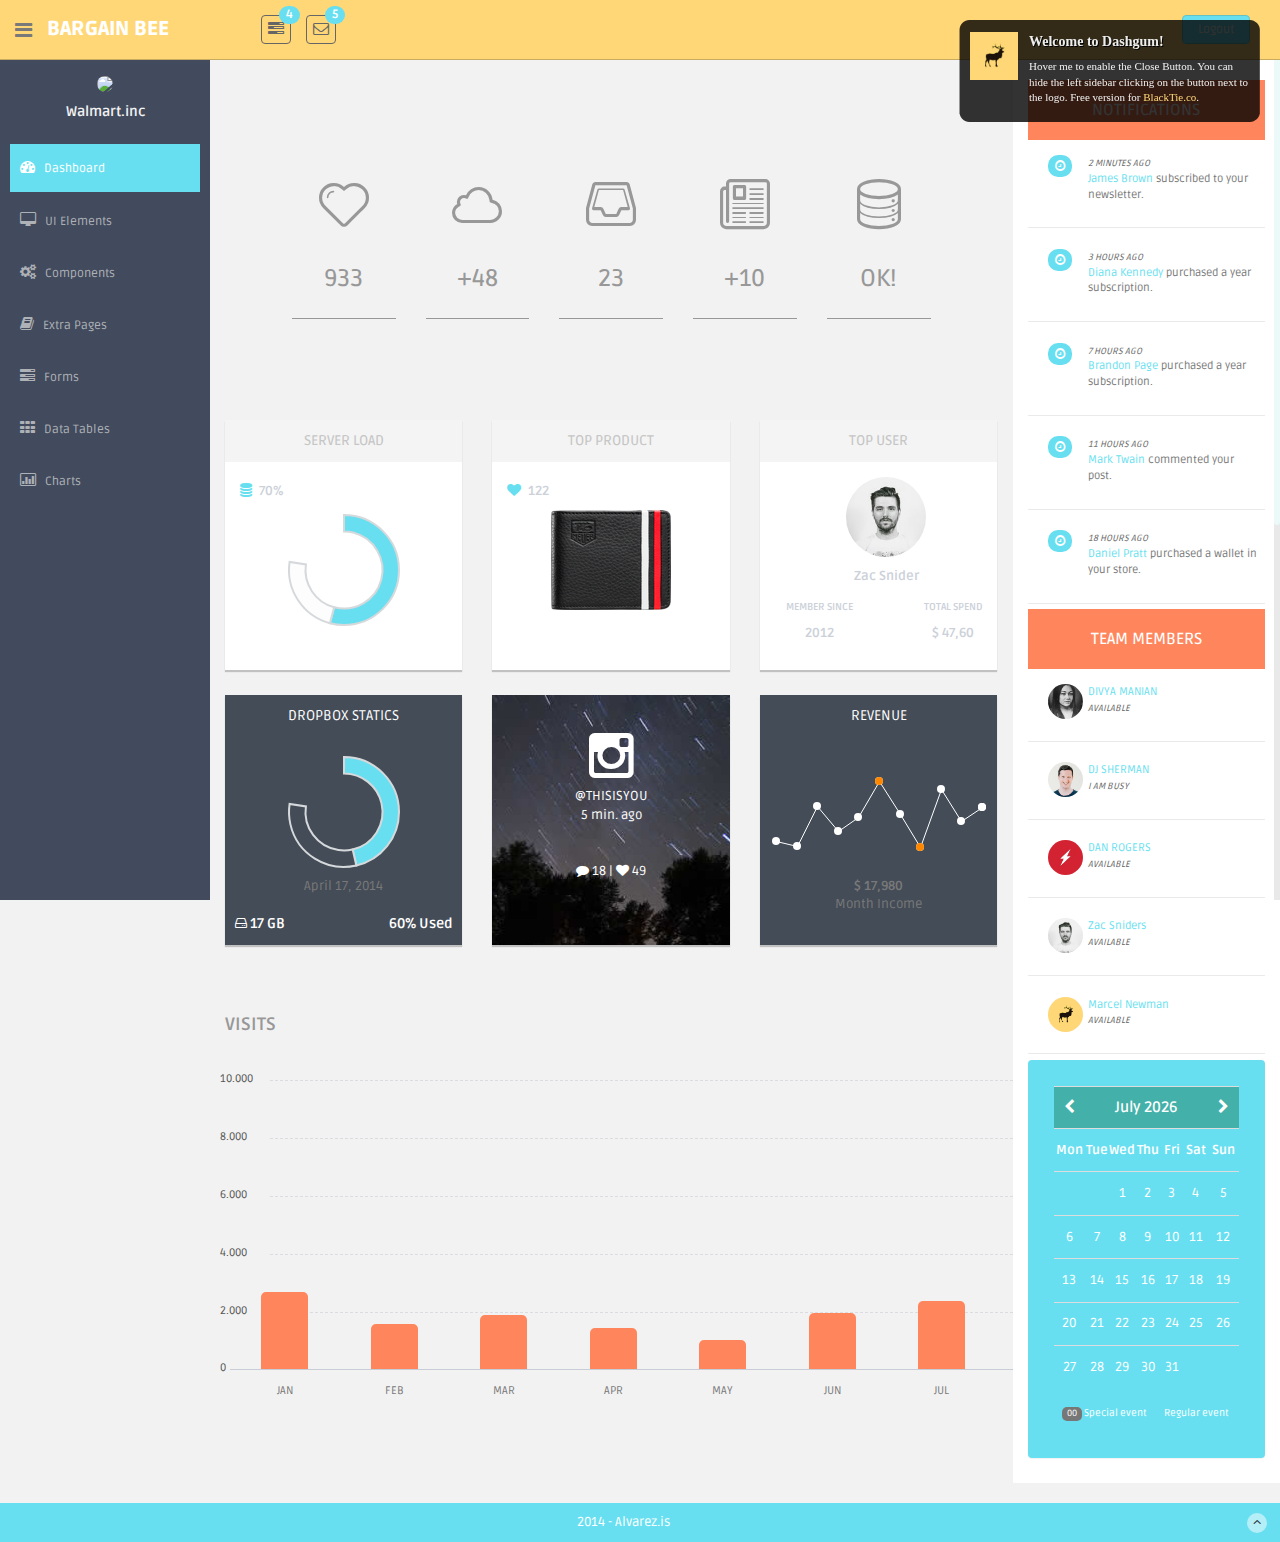
==== commit d65c9cf5: "added about page" ====
--- a/Theme/index.html
+++ b/Theme/index.html
@@ -166,7 +166,7 @@
                             <li>
                                 <a href="index.html#">
                                     <span class="photo"><img alt="avatar" src="assets/img/ui-sherman.jpg"></span>
-                                    <span class="subject">
+                                    <span class="subject">no
                                     <span class="from">Dj Sherman</span>
                                     <span class="time">4 hrs.</span>
                                     </span>
@@ -201,8 +201,8 @@
               <!-- sidebar menu start-->
               <ul class="sidebar-menu" id="nav-accordion">
               
-              	  <p class="centered"><a href="profile.html"><img src="assets/img/ui-sam.jpg" class="img-circle" width="60"></a></p>
-              	  <h5 class="centered">Marcel Newman</h5>
+              	  <p class="centered"><a href="profile.html"><img src="assets/img/bee.jpg" class="img-circle" width="150"></a></p>
+              	  <h5 class="centered">Walmart.inc</h5>
               	  	
                   <li class="mt">
                       <a class="active" href="index.html">
@@ -241,6 +241,7 @@
                       </a>
                       <ul class="sub">
                           <li><a  href="blank.html">Blank Page</a></li>
+                          <li><a  href="about.html">About</a></li>
                           <li><a  href="login.html">Login</a></li>
                           <li><a  href="lock_screen.html">Lock Screen</a></li>
                       </ul>
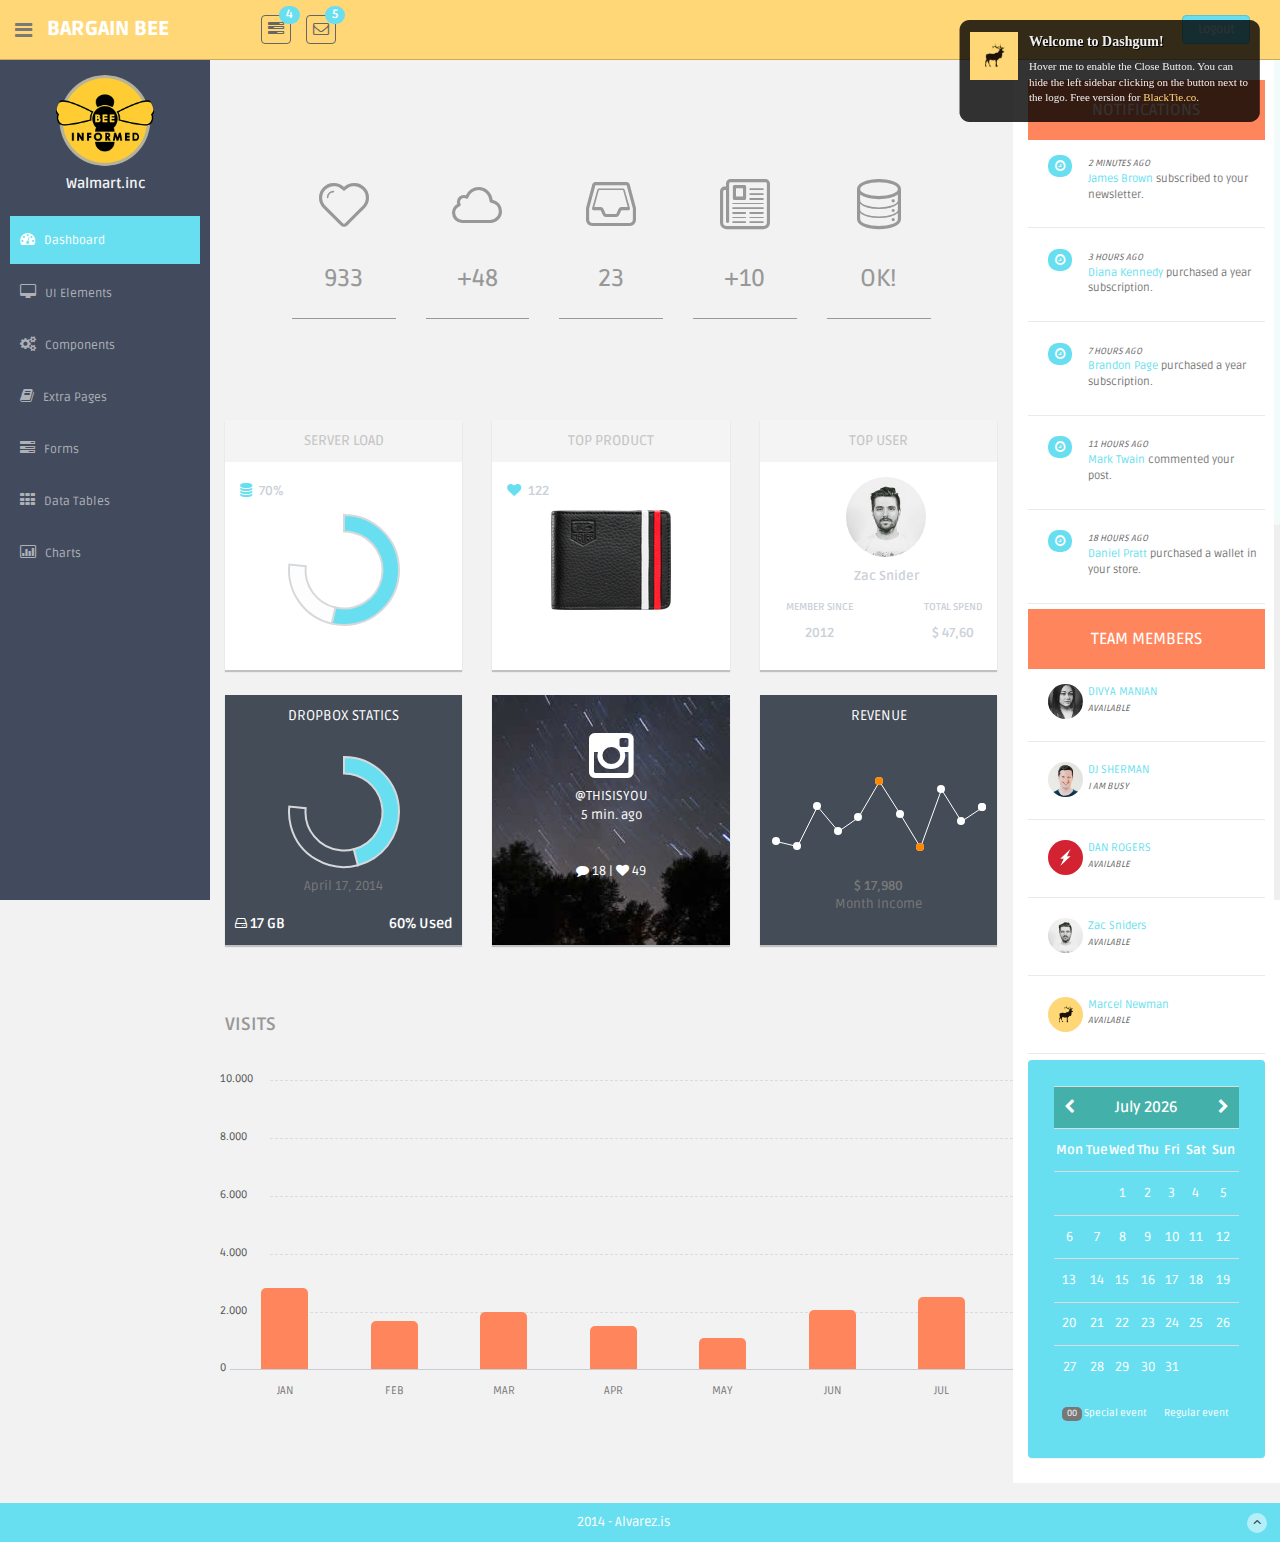
==== commit 3208aba6: "Fixed display promotions page more" ====
--- a/Theme/index.html
+++ b/Theme/index.html
@@ -201,7 +201,7 @@
               <!-- sidebar menu start-->
               <ul class="sidebar-menu" id="nav-accordion">
               
-              	  <p class="centered"><a href="profile.html"><img src="assets/img/bee.jpg" class="img-circle" width="150"></a></p>
+              	  <p class="centered"><a href="profile.html"><img src="assets/img/logo.png" class="img-circle" width="100"></a></p>
               	  <h5 class="centered">Walmart.inc</h5>
               	  	
                   <li class="mt">
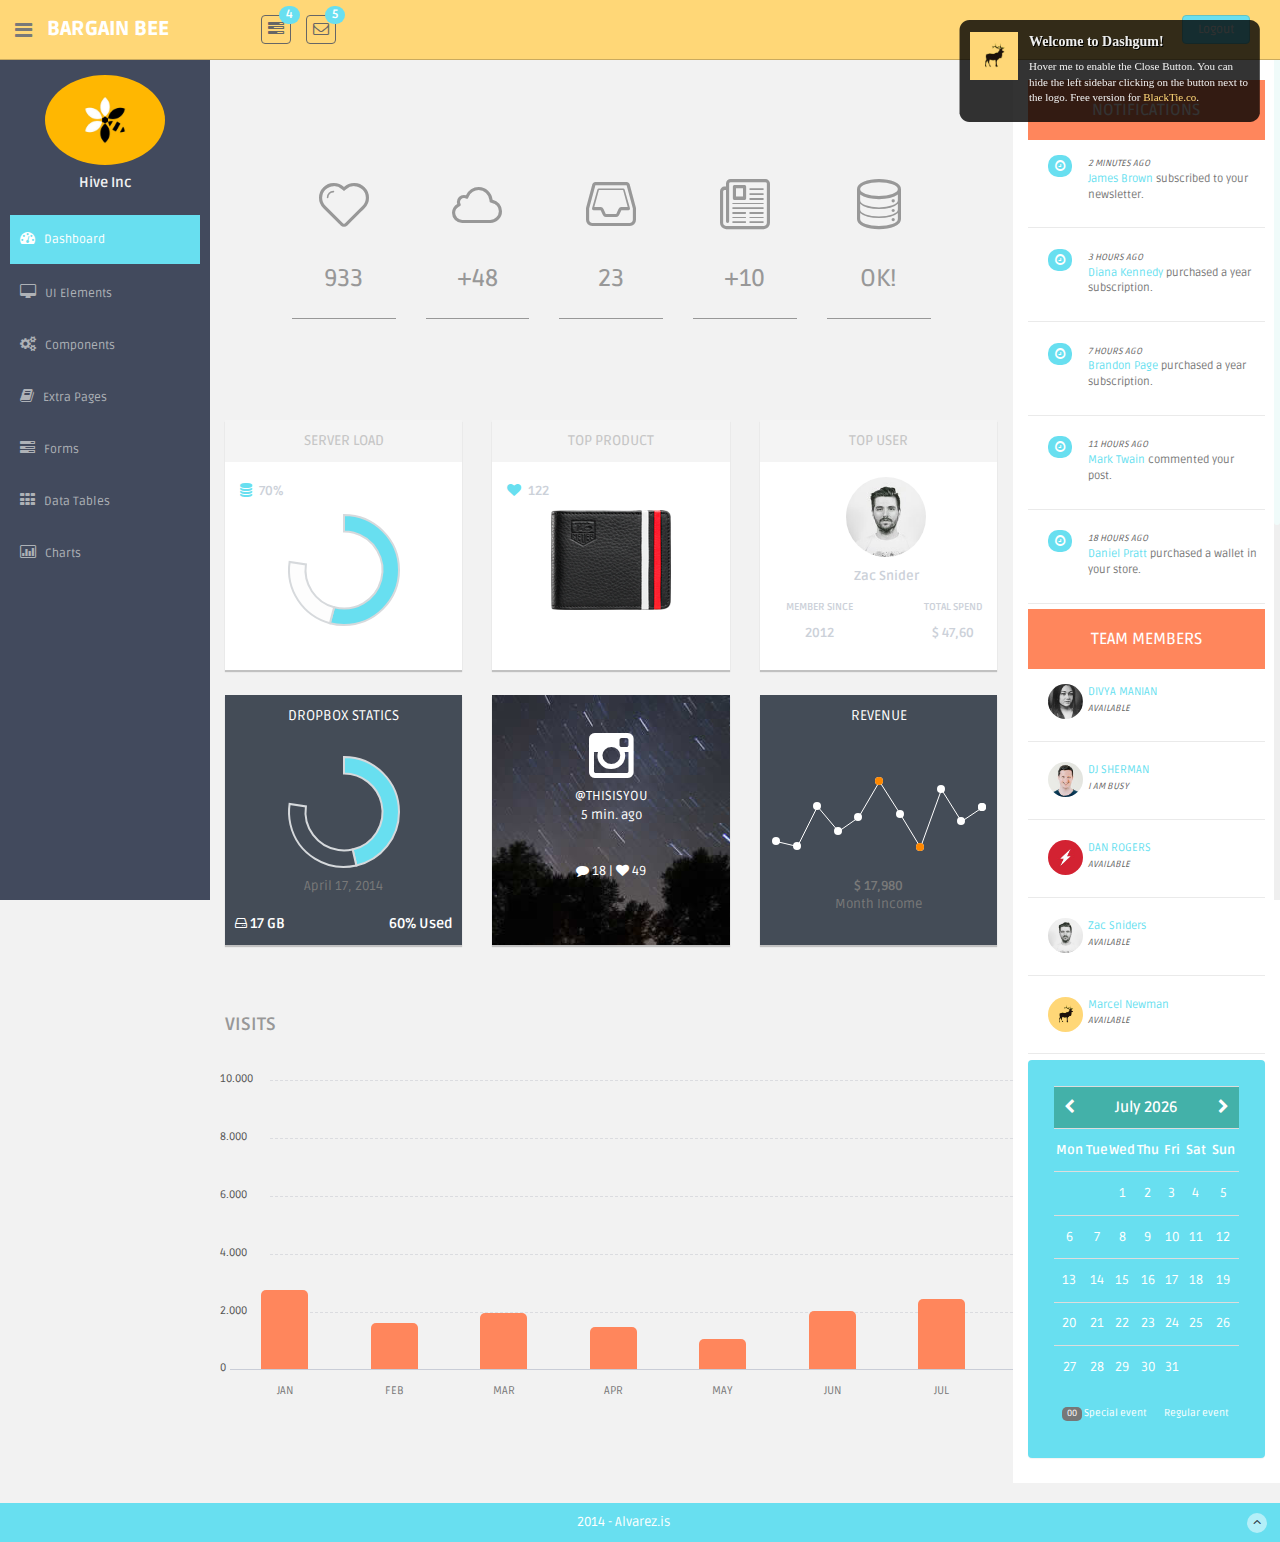
==== commit db1c6ac5: "fixed responsive styling and now new promotions show the local posted date" ====
--- a/Theme/index.html
+++ b/Theme/index.html
@@ -201,8 +201,8 @@
               <!-- sidebar menu start-->
               <ul class="sidebar-menu" id="nav-accordion">
               
-              	  <p class="centered"><a href="profile.html"><img src="assets/img/logo.png" class="img-circle" width="100"></a></p>
-              	  <h5 class="centered">Walmart.inc</h5>
+              	  <p class="centered"><a href="profile.html"><img src="assets/img/beelogo2.jpg" class="img-circle" width="120"></a></p>
+              	  <h5 class="centered">Hive Inc</h5>
               	  	
                   <li class="mt">
                       <a class="active" href="index.html">
--- a/Theme/assets/css/style.css
+++ b/Theme/assets/css/style.css
@@ -17,6 +17,22 @@
     padding: 0px !important;
     margin: 0px !important;
     font-size:13px;
+}
+#body {
+    align-self: center;
+}
+#about {
+    margin: 0 auto;
+    width: 80%;
+    align-self: center;
+    float: inherit;
+    align-items: center;
+}
+
+#about img {
+    margin: 0 auto;
+    align-self: center;
+
 }
 
 ul li {
@@ -2240,7 +2256,12 @@
     min-height: 900px;
 }
 
-
+#content {
+    align-self: center;
+    margin: 0 auto;
+    width: 88%;
+    float: right;
+}
 #main-content form {
     margin: 0 auto;
     padding: 0 0 0;
@@ -2248,6 +2269,11 @@
     align-self: center;
 }
 
+#dates {
+    align-self: center;
+    text-align: center;
+    width: 100%;
+}
 
 #main-content form input, #main-content form textarea {
     border: 2px solid #959595;
@@ -2259,14 +2285,14 @@
     padding: 20px 10px;
     text-align: center;
     width: 80%;
-    margin-left: 100px;
     margin-top: 12px;
     align-items: center;
+    align-self: center;
 }
 #main-content form #startdatetext {
     margin-right: 2%;
     font-weight: bold;
-    margin-left: 11%;
+    margin-left: 9%;
 }
 #main-content form #start {
     width: 21%;
--- a/Theme/assets/css/style-responsive.css
+++ b/Theme/assets/css/style-responsive.css
@@ -32,6 +32,10 @@
         position: absolute;
         width: 100%;
         z-index: 1001;
+    }
+    #about img {
+        width: 450px;
+        height: 300px;
     }
 
 
@@ -235,6 +239,10 @@
     .notify-row, .search, .dont-show , .inbox-head .sr-input, .inbox-head .sr-btn{
         display: none;
     }
+    #about img {
+        width: 100%;
+        height: 20%;
+    }
 
     #top_menu .nav > li, ul.top-menu > li {
         float: right;
@@ -259,6 +267,7 @@
         padding: 15px 17px !important;
     }
 
+
     .notify-row, .search, .dont-show, .inbox-head .sr-input, .inbox-head .sr-btn {
         display: none;
     }
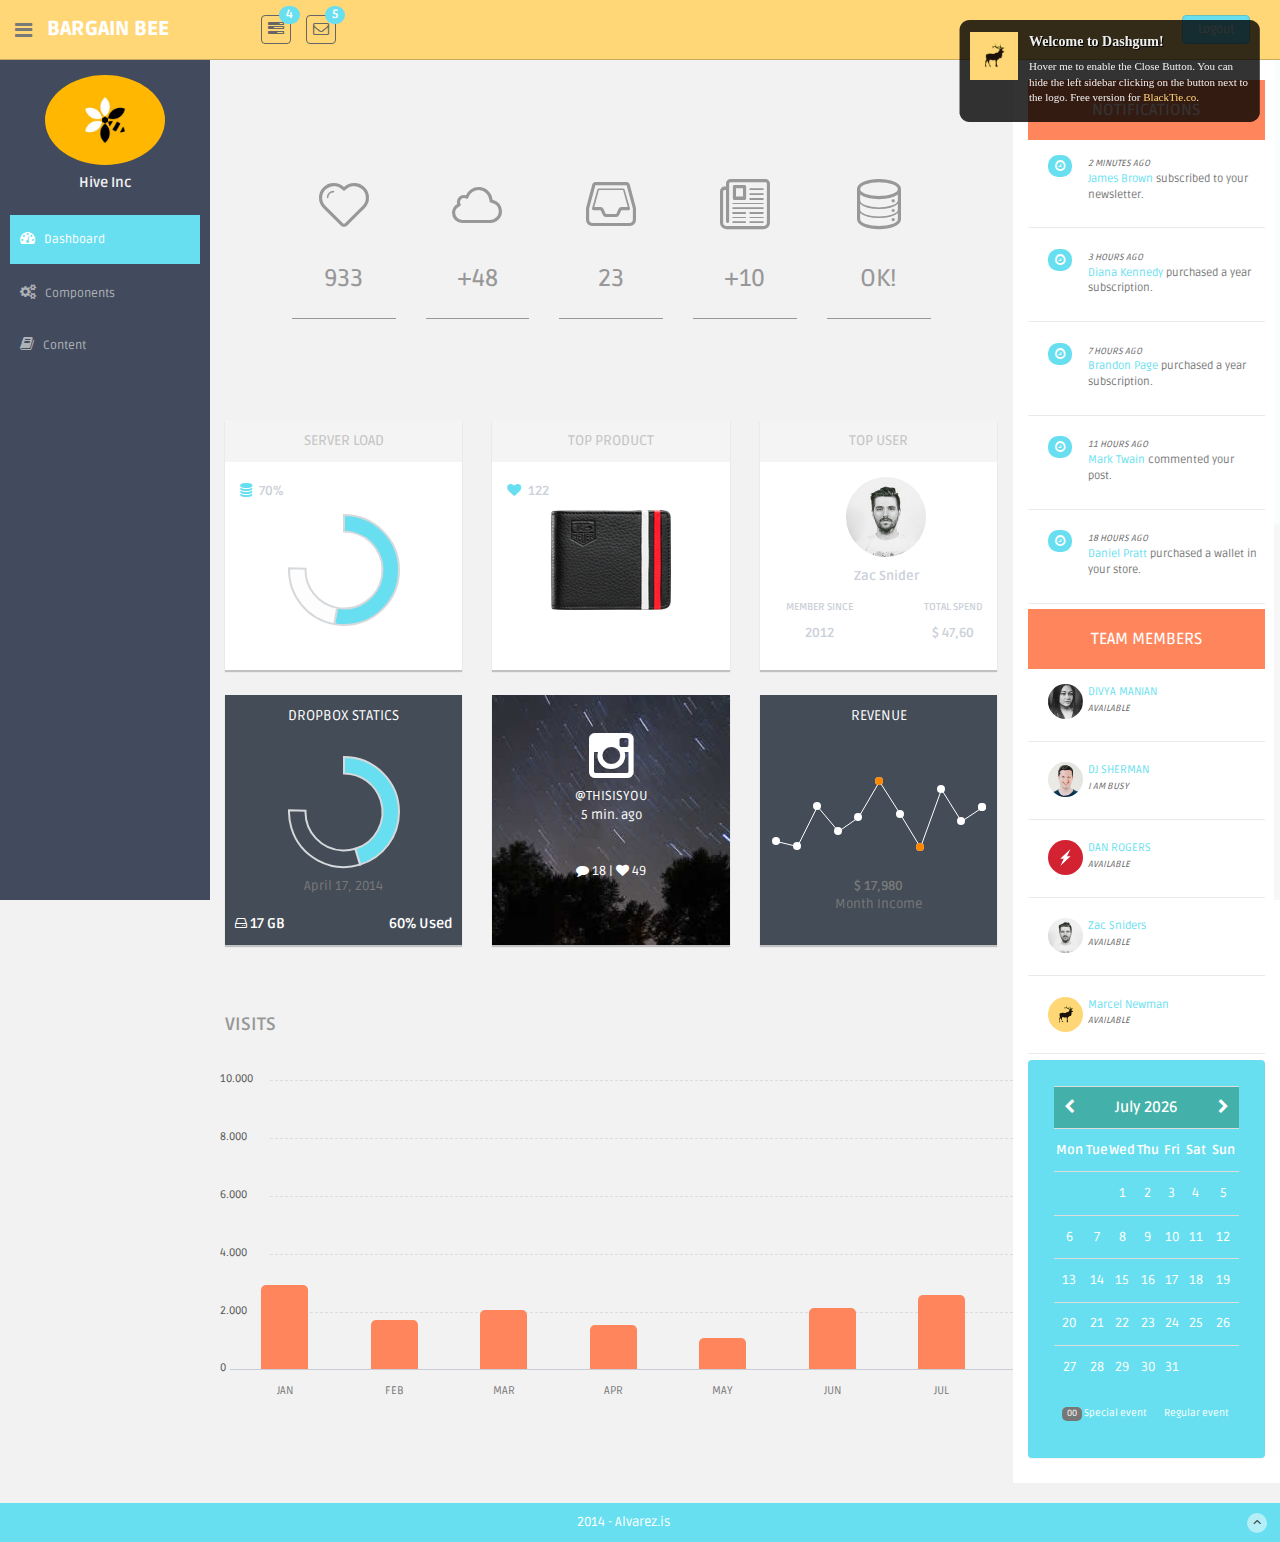
==== commit 88f43a16: "Fixed navigation" ====
--- a/Theme/index.html
+++ b/Theme/index.html
@@ -211,17 +211,6 @@
                       </a>
                   </li>
 
-                  <li class="sub-menu">
-                      <a href="javascript:;" >
-                          <i class="fa fa-desktop"></i>
-                          <span>UI Elements</span>
-                      </a>
-                      <ul class="sub">
-                          <li><a  href="general.html">General</a></li>
-                          <li><a  href="buttons.html">Buttons</a></li>
-                          <li><a  href="panels.html">Panels</a></li>
-                      </ul>
-                  </li>
 
                   <li class="sub-menu">
                       <a href="javascript:;" >
@@ -231,50 +220,32 @@
                       <ul class="sub">
                           <li><a  href="calendar.html">Calendar</a></li>
                           <li><a  href="gallery.html">Gallery</a></li>
-                          <li><a  href="todo_list.html">Todo List</a></li>
+                          <li><a  href="general.html">General</a></li>
+                          <li><a  href="buttons.html">Buttons</a></li>
+                          <li><a  href="panels.html">Panels</a></li>
+                          <li><a  href="form_component.html">Form Components</a></li>
+                          <li><a  href="basic_table.html">Basic Table</a></li>
+                          <li><a  href="responsive_table.html">Responsive Table</a></li>
+                          <li><a  href="morris.html">Morris</a></li>
+                          <li><a  href="chartjs.html">Chartjs</a></li>
+
                       </ul>
                   </li>
                   <li class="sub-menu">
                       <a href="javascript:;" >
                           <i class="fa fa-book"></i>
-                          <span>Extra Pages</span>
+                          <span>Content</span>
                       </a>
                       <ul class="sub">
-                          <li><a  href="blank.html">Blank Page</a></li>
+                          <li><a  href="promoform.html">Show Promotions</a></li>
+                          <li><a  href="blank.html">Add Promotion</a></li>
                           <li><a  href="about.html">About</a></li>
                           <li><a  href="login.html">Login</a></li>
                           <li><a  href="lock_screen.html">Lock Screen</a></li>
                       </ul>
                   </li>
-                  <li class="sub-menu">
-                      <a href="javascript:;" >
-                          <i class="fa fa-tasks"></i>
-                          <span>Forms</span>
-                      </a>
-                      <ul class="sub">
-                          <li><a  href="form_component.html">Form Components</a></li>
-                      </ul>
-                  </li>
-                  <li class="sub-menu">
-                      <a href="javascript:;" >
-                          <i class="fa fa-th"></i>
-                          <span>Data Tables</span>
-                      </a>
-                      <ul class="sub">
-                          <li><a  href="basic_table.html">Basic Table</a></li>
-                          <li><a  href="responsive_table.html">Responsive Table</a></li>
-                      </ul>
-                  </li>
-                  <li class="sub-menu">
-                      <a href="javascript:;" >
-                          <i class=" fa fa-bar-chart-o"></i>
-                          <span>Charts</span>
-                      </a>
-                      <ul class="sub">
-                          <li><a  href="morris.html">Morris</a></li>
-                          <li><a  href="chartjs.html">Chartjs</a></li>
-                      </ul>
-                  </li>
+
+
 
               </ul>
               <!-- sidebar menu end-->
--- a/Theme/assets/css/style.css
+++ b/Theme/assets/css/style.css
@@ -18,20 +18,24 @@
     margin: 0px !important;
     font-size:13px;
 }
-#body {
-    align-self: center;
+.article {
+    text-align: center;
 }
 #about {
     margin: 0 auto;
     width: 80%;
     align-self: center;
-    float: inherit;
     align-items: center;
+
 }
 
 #about img {
-    margin: 0 auto;
-    align-self: center;
+    align-items: center;
+    align-self: center !important;
+    display: flex;
+    margin-bottom: 30px;
+    margin-right: auto;
+    margin-left: auto;
 
 }
 
